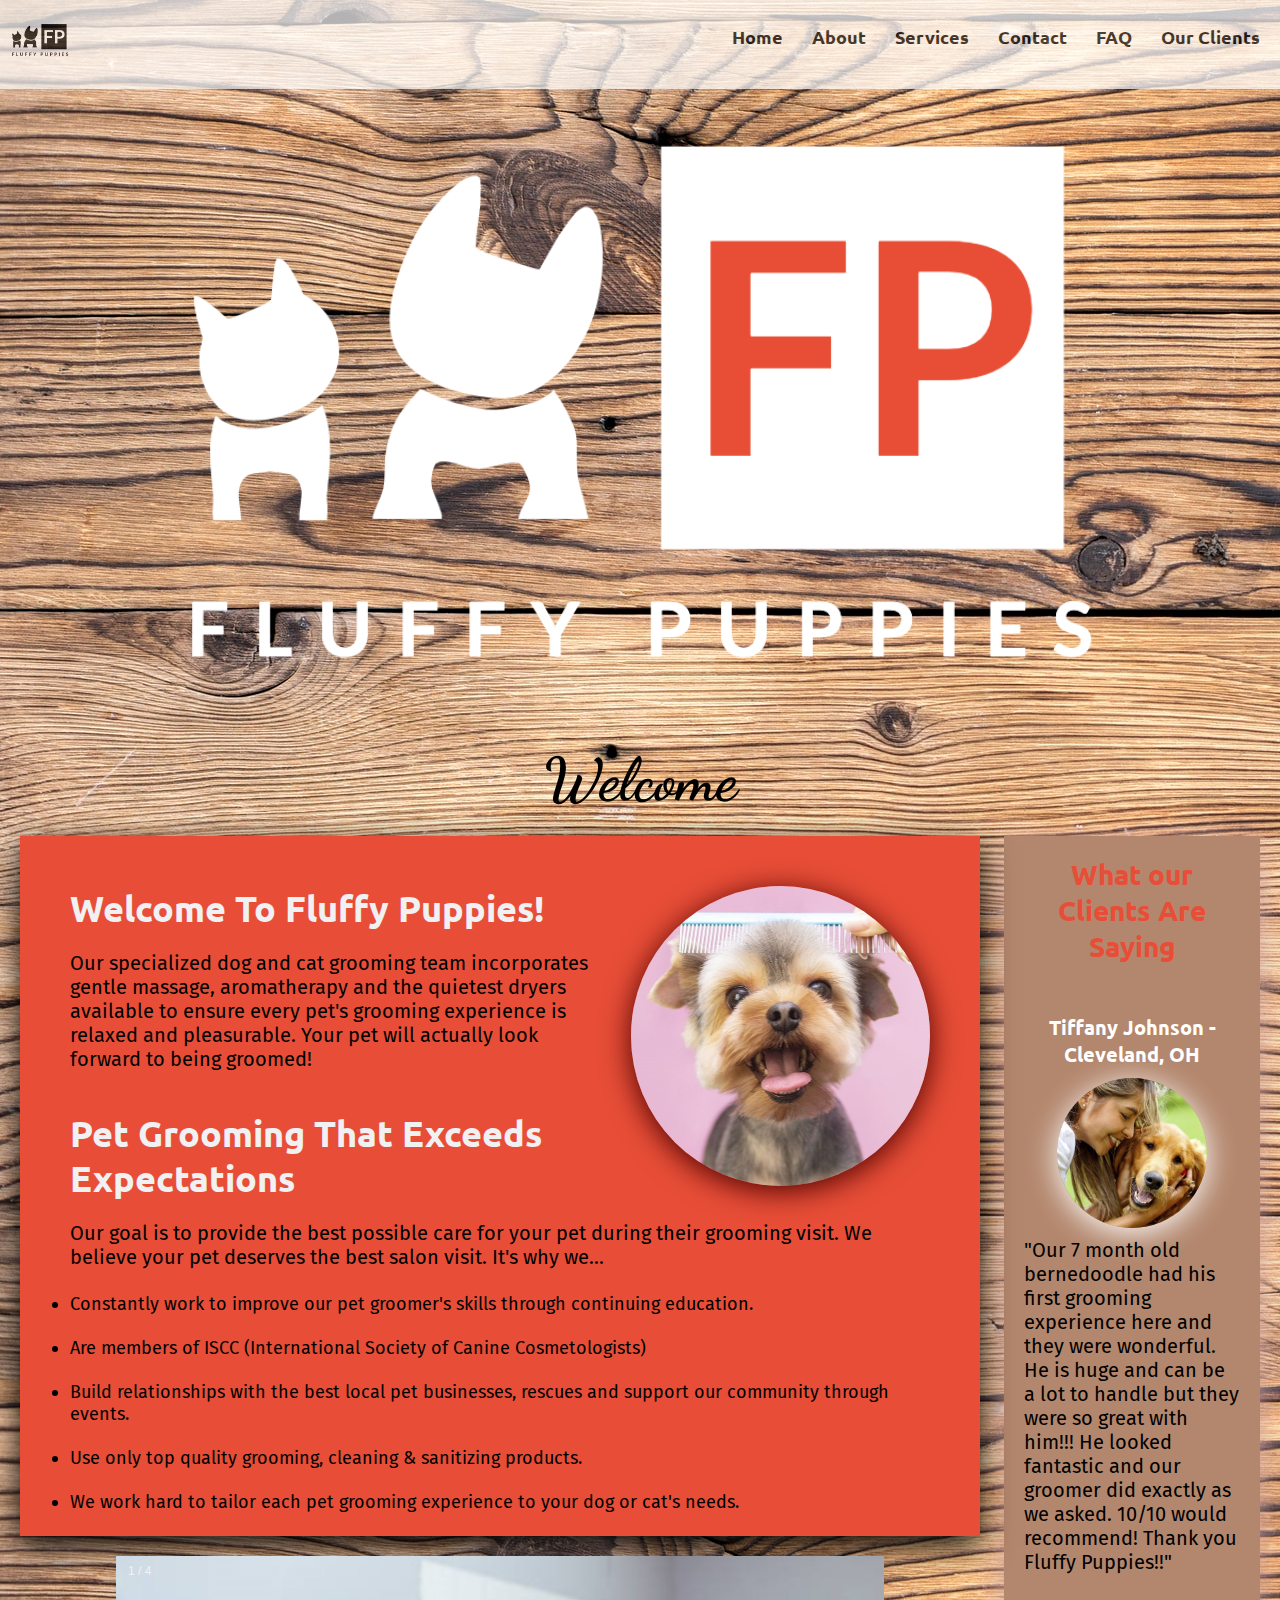
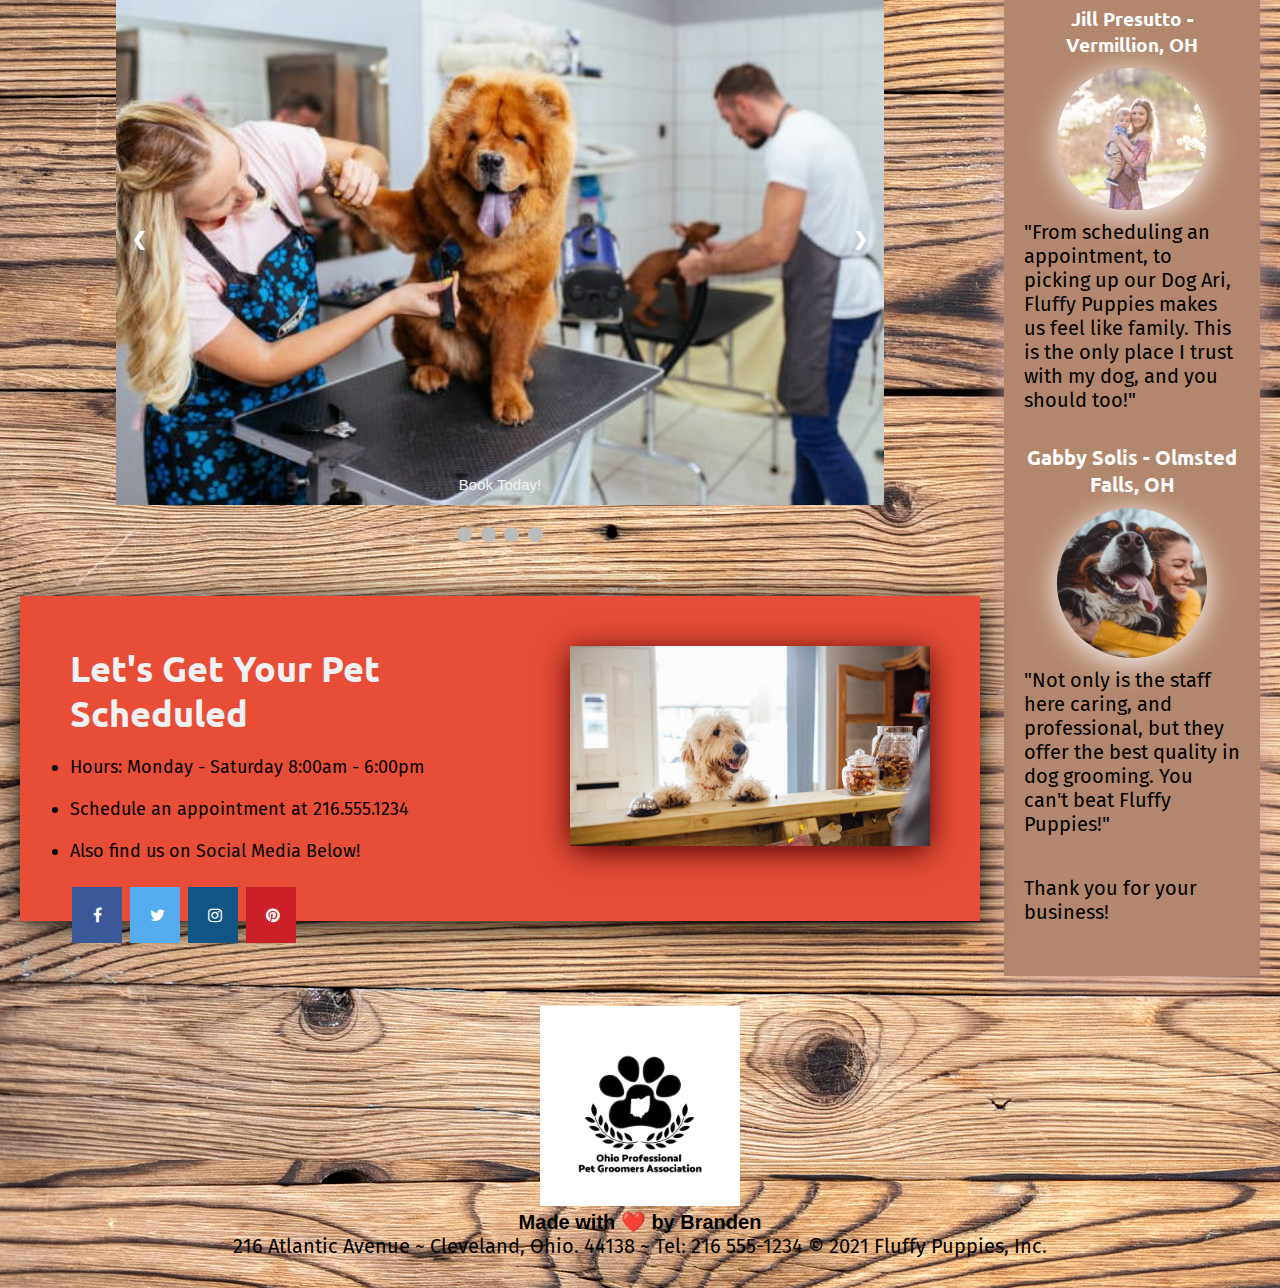
==== index.html @ c4e4ff5a "added alt tags for images" ====
<!DOCTYPE html>
<html lang="en-us">

<head>
    <meta charset="UTF-8" />
    <meta name="viewport" content="width=device-width, initial-scale=1.0">
    <meta name="HandheldFriendly" content="true">
    <link rel="stylesheet" href="style.css">
    <!-- Google Fonts Library -->
    <link rel="preconnect" href="https://fonts.googleapis.com">
    <link rel="preconnect" href="https://fonts.gstatic.com" crossorigin>
    <link href="https://fonts.googleapis.com/css2?family=Fira+Sans&family=Ubuntu&display=swap" rel="stylesheet">
    <link href="https://fonts.googleapis.com/css2?family=Dancing+Script:wght@700&display=swap" rel="stylesheet">
    <!-- Social Icons -->
    <link rel="stylesheet" href="https://cdnjs.cloudflare.com/ajax/libs/font-awesome/4.7.0/css/font-awesome.min.css">
    <title>Fluffy Puppies</title>
</head>

<body>
    <div class="header">
        <h1 href="/index.html"><img src="images/Fluffy-Puppies-logos-black.jpg" alt="logo" id="navbarLogo" ></h1>
        <div>
            <ul>
                <li>
                    <a href="index.html">Home</a>
                </li>
                <li>
                    <a href="about.html">About</a>
                </li>
                <li>
                    <a href="services.html">Services</a>
                </li>
                <li>
                    <a href="contact.html">Contact</a>
                </li>
                <li>
                    <a href="faq.html">FAQ</a>
                </li>
                <li>
                    <a href="clients.html">Our Clients</a>
                </li>
            </ul>
        </div>
    </div>
    <!--This is where the three main bullet points are located -->
    <div class="hero"></div>
    <p id="abouthead">Welcome</p>
    <div class="content">
        <div class="about">
            <a href="about.html"><img src="images/Forever-Vets-Feb-2021-Vaccines-Needed-for-Dog-Grooming-min.jpeg" alt="aboutphoto"
                    class="float-right" /></a>
            <h2>Welcome To Fluffy Puppies!</h2>
            <p>Our specialized dog and cat grooming team incorporates gentle massage, aromatherapy and the quietest
                dryers available to ensure every pet's
                grooming experience is relaxed and pleasurable. Your pet will actually look forward to being groomed!
            </p>
            <br>
            <br>
            <h2>Pet Grooming That Exceeds Expectations</h2>
            <p>
                Our goal is to provide the best possible care for your pet during their grooming visit.
                We believe your pet deserves the best salon visit.
                It's why we...
                <br>
                <br>
            <ul>
                <li>Constantly work to improve our pet groomer's skills through continuing education.</li>
                <br>
                <li>Are members of ISCC (International Society of Canine Cosmetologists)</li>
                <br>
                <li>Build relationships with the best local pet businesses, rescues and support our community through
                    events.</li>
                <br>
                <li>Use only top quality grooming, cleaning & sanitizing products.</li>
                <br>
                <li>We work hard to tailor each pet grooming experience to your dog or cat's needs.</li>
            </ul>
            </p>
        </div>
        <!-- Slideshow container -->
<div class="slideshow-container">

    <!-- Full-width images with number and caption text -->
    <div class="mySlides fade">
      <div class="numbertext">1 / 4</div>
      <img src="images/img5.jpg" alt="dog" style="width:100%">
      <div class="text">Book Today!</div>
    </div>
  
    <div class="mySlides fade">
      <div class="numbertext">2 / 4</div>
      <img src="images/img4.jpg" alt="dog1" style="width:100%">
      <div class="text">Fluffy Puppies</div>
    </div>
  
    <div class="mySlides fade">
      <div class="numbertext">3 / 4</div>
      <img src="images/img6.jpeg" alt="dog2" style="width:100%">
      <div class="text">Book Today!</div>
    </div>

    <div class="mySlides fade">
        <div class="numbertext">4 / 4</div>
        <img src="images/img9.jpg" alt="dog3"  style="width:100%">
        <div class="text">Fluffy Puppies</div>
      </div>
  
    <!-- Next and previous buttons -->
    <a class="prev" onclick="plusSlides(-1)">&#10094;</a>
    <a class="next" onclick="plusSlides(1)">&#10095;</a>
  </div>
  <br>
  
  <!-- The dots/circles -->
  <div style="text-align:center">
    <span class="dot" onclick="currentSlide(1)"></span>
    <span class="dot" onclick="currentSlide(2)"></span>
    <span class="dot" onclick="currentSlide(3)"></span>
    <span class="dot" onclick="currentSlide(4)"></span>
  </div>

  <!-- contact card -->
        <div id="contact" class="contact">
            <a href="services.html"><img src="images/reception.jpeg" class="float-right" /></a>
            <h2>Let's Get Your Pet Scheduled</h2>
            <p>

                <li>Hours: Monday - Saturday 8:00am - 6:00pm</li>
                <br>
                <li>Schedule an appointment at 216.555.1234</li>
                <br>
                <li>Also find us on Social Media Below!</li>
                <br>
                <a href="http://www.facebook.com" class="fa fa-facebook"></a>
                <a href="http://www.twitter.com" class="fa fa-twitter"></a>
                <a href="http://www.instagram.com" class="fa fa-instagram"></a>
                <a href="http://www.pinterest.com" class="fa fa-pinterest"></a>

            </p>
        </div>
    </div>

    <!-- reviews -->
    <div class="reviews">
        <div class="review-lead">
            <h2>What our Clients Are Saying</h2>
            <br>
            <br>
            <h3>Tiffany Johnson - Cleveland, OH</h3>
            <a><img src="images/new-review1.jpg" alt="review1img" /></a>
            <p>
                "Our 7 month old bernedoodle had his first grooming experience here and they were wonderful. He is huge
                and can be a lot to handle but they were so great with him!!! He looked fantastic and our groomer did
                exactly as we asked. 10/10 would recommend! Thank you Fluffy Puppies!!"
            </p>
        </div>
        <div class="review2">
            <h3>Jill Presutto - Vermillion, OH</h3>
            <a><img src="images/reviewer3.png" alt="revewimage" /></a>
            <p>
                "From scheduling an appointment, to picking up our Dog Ari, Fluffy Puppies makes us feel like family.
                This is the only place I trust with my dog, and you should too!"
            </p>
        </div>
        <div class="review3">
            <h3>Gabby Solis - Olmsted Falls, OH</h3>
            <a><img src="images/new-review2.jpg" alt="review2img"></img></a>
            <p>
                "Not only is the staff here caring, and professional, but they offer the best quality in dog grooming.
                You can't beat Fluffy Puppies!"
            </p>
            <br>
            <br>
            <p>Thank you for your business!</p>
        </div>
    </div>
    <div class="footer">
        <!-- script tag -->
        <script src="script.js"></script>
        <a><img src="images/OPPGA+Logo.png" id="ohio"></a>
        <h2>Made with ❤️️ by Branden</h2>
        <p>
            216 Atlantic Avenue ~ Cleveland, Ohio. 44138 ~ Tel: 216 555-1234
            &copy; 2021 Fluffy Puppies, Inc.
        </p>
    </div>
</body>

</html>
---- style.css ----
* {
    box-sizing: border-box;
    padding: 0;
    margin: 0;
}

body {
    background-color: #d6d6d6;
    background-image: url("images/woodbr.jpeg");
}

.header {
    padding: 0px;
    font-family: 'Ubuntu', sans-serif;
    background-color: #ffffff;
    color:rgb(0, 0, 0);
    opacity: 0.7;
}

.header h1 {
    display: inline-block;
    font-size: 32px;
    color:black;
    font-family: 'Ubuntu', sans-serif;
}

#navbarLogo {
  width: 80px;
}

.header h1 .and {
    color:rgb(0, 0, 0);
    width: auto;
    font-family: 'Ubuntu', sans-serif;
    }


.header div {
    padding-top: 25px;
    margin-right: 20px;
    float: right;
    font-family: 'Ubuntu', sans-serif;
    font-size: 20px;
}

.header div ul {
    list-style-type: none;
    font-family: 'Ubuntu', sans-serif;
}

.header div ul li {
    display: inline-block;
    margin-left: 25px;
    font-family: 'Ubuntu', sans-serif;
}

a {
    color: #000000;
    text-decoration: none;
    font-weight: bold;
    font-family: 'Ubuntu', sans-serif;
}

p {
    font-size: 20px;
    color:#000000;
    font-family: 'Fira Sans', sans-serif;
    
}

ul {
    font-size: 18px;
    color:#000000;
    font-family: 'Fira Sans', sans-serif;
}

li {
    font-size: 18px;
    color:#000000;
    font-family: 'Fira Sans', sans-serif;
}

/* h3 {
    font-size: 28px;
} */

.hero {
    height: 625px;
    width: 100%;
    margin-bottom: 10px;
    background-image: url("images/Fluffy-Puppies-logos-transparent.jpg");
    background-size: cover;
    background-position: center;
}

.float-left {
    float: left;
    margin-right: 25px;
}

.float-right {
    float: right;
    margin-left: 25px;
}

.content {
    width: 75%;
    display: inline-block;
    margin-left: 20px;
}
/* review sidebar */
.reviews {
    margin-right: 20px;
    padding: 20px;
    clear: both;
    float: right;
    width: 20%;
    height: 100%;
    font-family: 'Ubuntu', sans-serif;
    background-color: #b3876d;
    box-shadow: 0px 5px 30px rgb(205, 161, 161);
}

.review-lead {
    margin-bottom: 32px;
    color: #ffffff;
    font-family: 'Ubuntu', sans-serif;
}

.review2 {
    margin-bottom: 32px;
    color: #ffffff;
    font-family: 'Ubuntu', sans-serif;
}

.review3 {
    margin-bottom: 32px;
    color: #ffffff;
    font-family: 'Ubuntu', sans-serif;
}

.review-lead h2 {
    font-size: 28px;
    font-weight: bolder;
    color: rgb(232,78,55);
    margin-bottom: 10px;
    text-align: center;
    font-family: 'Ubuntu', sans-serif;
}

.review-lead h3 {
    font-size: 20px;
    margin-bottom: 10px;
    text-align: center;
    font-family: 'Ubuntu', sans-serif;
}

.review2 h3 {
    margin-bottom: 10px;
    text-align: center;
    font-family: 'Ubuntu', sans-serif;
}

.review3 h3 {
    font-size: 20px;
    margin-bottom: 10px;
    text-align: center;
    font-family: 'Ubuntu', sans-serif;
}

.review-lead img {
    display: block;
    margin: 10px auto;
    max-width: 150px;
    border-radius: 75px;
    box-shadow: 0px 5px 30px rgb(255, 255, 255);
}

.review2 img {
    display: block;
    margin: 10px auto;
    max-width: 150px;
    border-radius: 75px;
    box-shadow: 0px 5px 30px rgb(255, 255, 255);
}

.review3 img {
    display: block;
    margin: 10px auto;
    max-width: 150px;
    border-radius: 75px / 75px;
    box-shadow: 0px 5px 30px rgb(255, 255, 255);
}

.about {
    margin-bottom: 20px;
    padding: 50px;
    height: 700px;
    font-family: 'Ubuntu', sans-serif;
    background-color: rgb(232,78,55);
    color:rgb(241, 240, 243);
    box-shadow: 0px 10px 30px rgb(0, 0, 0);
}

.services {
    margin-bottom: 20px;
    padding: 50px;
    height: 700px;
    font-family: 'Ubuntu', sans-serif;
    background-color: rgb(232,78,55);
    color:rgb(241, 240, 243);
    box-shadow: 0px 10px 30px rgb(0, 0, 0);
}

.contact {
    margin-bottom: 20px;
    padding: 50px;
    margin-top: 50px;
    height: 325px;
    font-family: 'Ubuntu', sans-serif;
    background-color: rgb(232,78,55);
    color:rgb(241, 240, 243);
    box-shadow: 0px 5px 30px rgb(0, 0, 0);
}

.slideshow {
    margin-bottom: 20px;
    padding: 50px;
    height: 325px;
    font-family: 'Ubuntu', sans-serif;
    font-size: larger;
    background-color: rgb(232,78,55);
    color:rgb(241, 240, 243);
    box-shadow: 0px 5px 30px rgb(0, 0, 0);
}

#card-logo {
    float: left;
    max-height: 100px;
}

#bubbleDog {
    max-height: 200px;
    float: left;
}

#about1 {
    display: block;
    margin: 10px auto;
    max-width: 150px;
    border-radius: 75px;
    box-shadow: 0px 5px 30px rgb(255, 255, 255);
}

#abouthead {
    font-size: 60px;
    font-family: 'Ubuntu', sans-serif;
    text-align: center;
    font-family: 'Dancing Script', cursive;
    font-weight: bolder;
    padding-bottom: 20px;
    padding-top: 20px;
}

#abouth3 {
    font-size: 32px;
    font-family: 'Ubuntu', sans-serif;
    text-align: center;
    font-family: 'Dancing Script', cursive;
    font-weight: bolder;
}

.about img {
    max-height: 300px;
    border-radius: 50%;
    box-shadow: 0px 5px 30px rgb(75, 0, 0);
}

.services img {
    max-height: 200px;
    box-shadow: 0px 5px 30px rgb(75, 0, 0);
}

.contact img {
    max-height: 200px;
    box-shadow: 0px 5px 30px rgb(75, 0, 0);
}

#contactdog {
    border-radius: 75%;
}

.container {
    max-width: 80%;
    position: relative;
    margin: auto;
  }

.about h2 {
    margin-bottom: 20px;
    font-size: 36px;
    font-family: 'Ubuntu', sans-serif;
}

.services h2 {
    margin-bottom: 30px;
    font-size: 42px;
    font-family: 'Ubuntu', sans-serif;
    text-align: center;
}

.full-service h3 {
    margin-bottom: 30px;
    font-size: 42px;
    font-family: 'Ubuntu', sans-serif;
    text-align: right;
}

.contact h2 {
    margin-bottom: 20px;
    font-size: 36px;
    font-family: 'Ubuntu', sans-serif;
}

.footer {
    padding: 30px;
    clear: both;
    font-family:Verdana, Geneva, sans-serif ;
    text-align: center;
}

.footer h2 {
    font-size: 20px;
}

#ohio {
    max-height: 200px;
    box-shadow: inset;
}

/* social icon css*/
.fa {
    padding: 20px;
    font-size: 30px;
    width: 50px;
    text-align: center;
    text-decoration: none;
    margin: 5px 2px;
  }
  
  .fa:hover {
      opacity: 0.7;
  }

  .fa-facebook {
    background: #3B5998;
    color: white;
  }
  
  .fa-twitter {
    background: #55ACEE;
    color: white;
  }

  .fa-instagram {
    background: #125688;
    color: white;
  }
  
  .fa-pinterest {
    background: #cb2027;
    color: white;
  }

/* #social {
    max-height: 50px;
} */

/* slideshow CSS */

* {box-sizing:border-box}

/* Slideshow container */
.slideshow-container {
  max-width: 80%;
  position: relative;
  margin: auto;
}

/* Hide the images by default */
.mySlides {
  display: none;
}

/* Next & previous buttons */
.prev, .next {
  cursor: pointer;
  position: absolute;
  top: 50%;
  width: auto;
  margin-top: -22px;
  padding: 16px;
  color: white;
  font-weight: bold;
  font-size: 18px;
  transition: 0.6s ease;
  border-radius: 0 3px 3px 0;
  user-select: none;
}

/* Position the "next button" to the right */
.next {
  right: 0;
  border-radius: 3px 0 0 3px;
}

/* On hover, add a black background color with a little bit see-through */
.prev:hover, .next:hover {
  background-color: rgba(0,0,0,0.8);
}

/* Caption text */
.text {
  color: #f2f2f2;
  font-size: 15px;
  padding: 8px 12px;
  position: absolute;
  bottom: 8px;
  width: 100%;
  text-align: center;
}

/* Number text (1/3 etc) */
.numbertext {
  color: #f2f2f2;
  font-size: 12px;
  padding: 8px 12px;
  position: absolute;
  top: 0;
}

/* The dots/bullets/indicators */
.dot {
  cursor: pointer;
  height: 15px;
  width: 15px;
  margin: 0 2px;
  background-color: #bbb;
  border-radius: 50%;
  display: inline-block;
  transition: background-color 0.6s ease;
}

.active, .dot:hover {
  background-color: #717171;
}

/* Fading animation */
.fade {
  -webkit-animation-name: fade;
  -webkit-animation-duration: 1.5s;
  animation-name: fade;
  animation-duration: 1.5s;
}

@-webkit-keyframes fade {
  from {opacity: .4}
  to {opacity: 1}
}

@keyframes fade {
  from {opacity: .4}
  to {opacity: 1}
}

/* about us cards */
* {
    box-sizing: border-box;
  }
  
  body {
    font-family: Arial, Helvetica, sans-serif;
  }
  
  /* Float four columns side by side */
  .column {
    float: left;
    width: 25%;
    padding: 0 10px;
  }
  
  /* Remove extra left and right margins, due to padding */
  .row {margin: 0 -5px;}
  
  /* Clear floats after the columns */
  .row:after {
    content: "";
    display: table;
    clear: both;
  }
  
  /* Responsive columns */
  @media screen and (max-width: 600px) {
    .column {
      width: 100%;
      display: block;
      margin-bottom: 20px;
    }
  }
  
  /* Style the counter cards */
  .card {
    box-shadow: 0 4px 8px 0 rgba(0, 0, 0, 0.2);
    padding: 16px;
    text-align: center;
    background-color: rgb(255, 255, 255);
  }
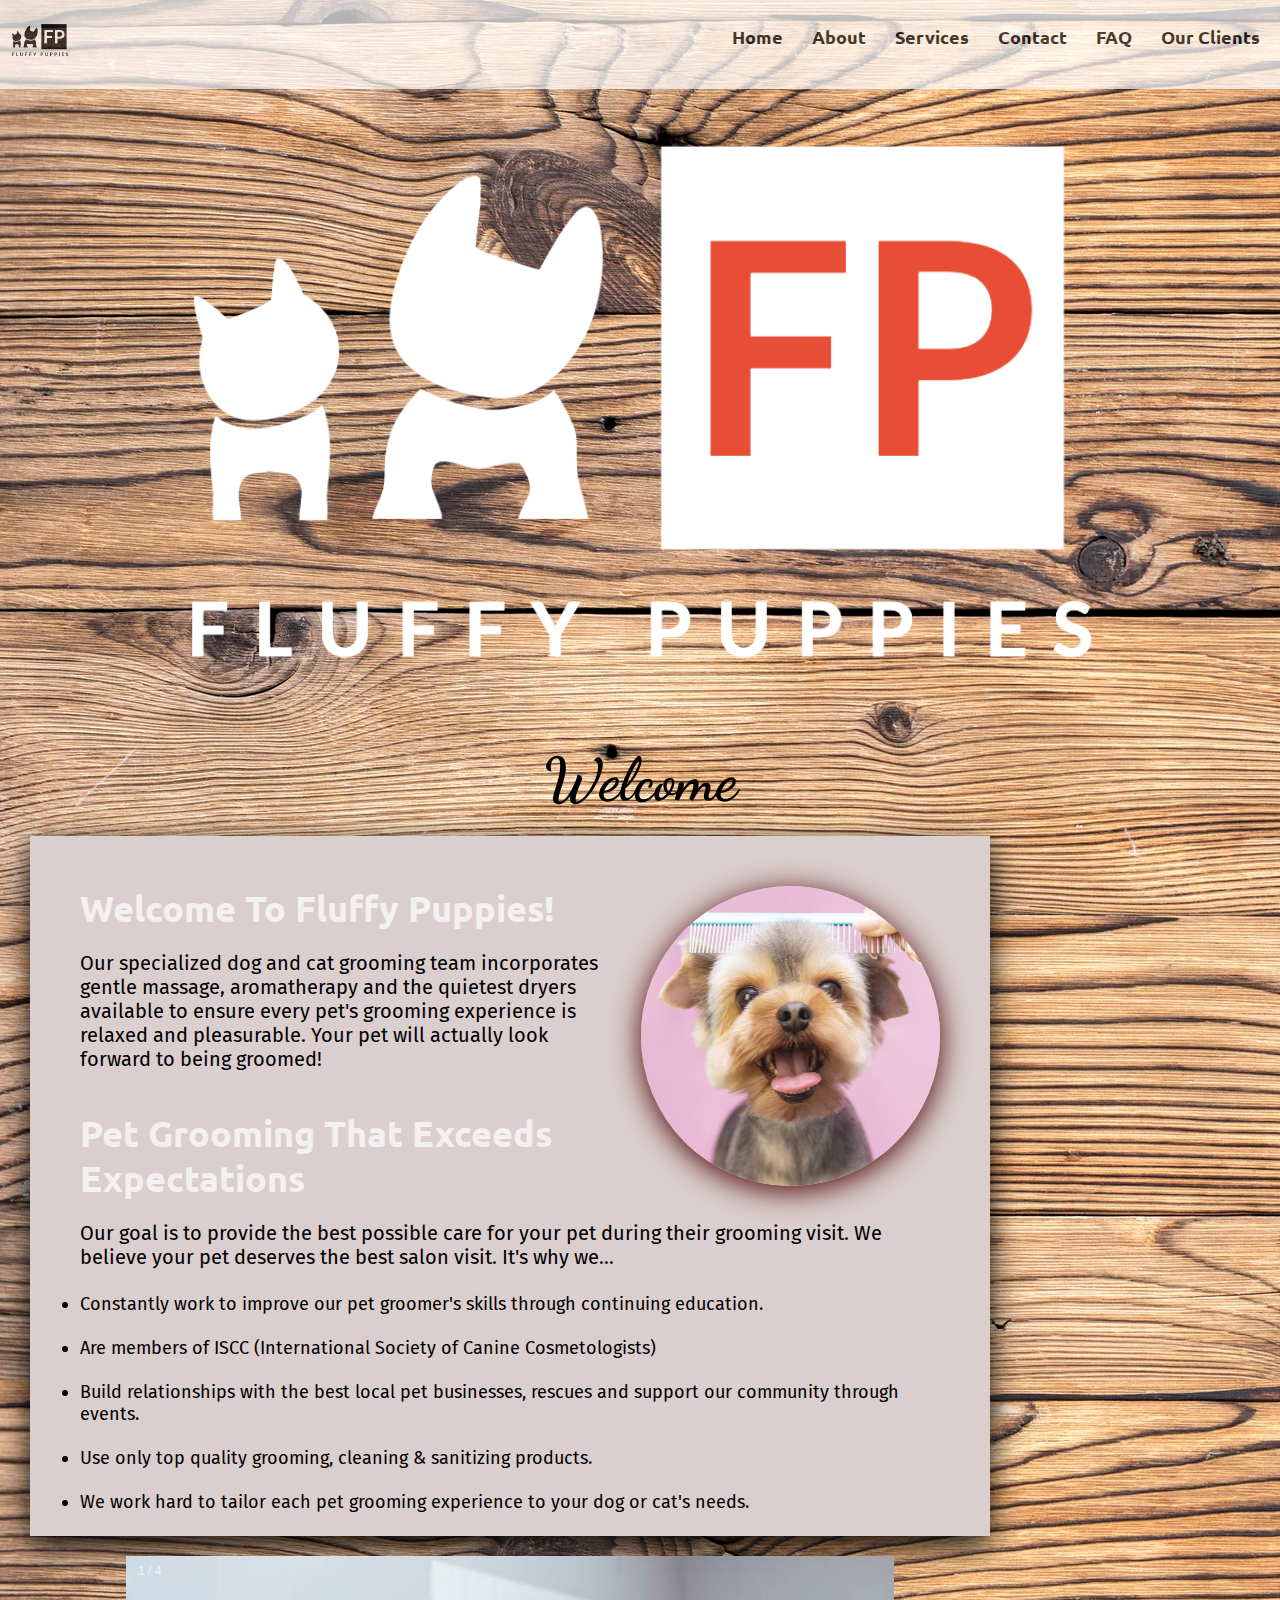
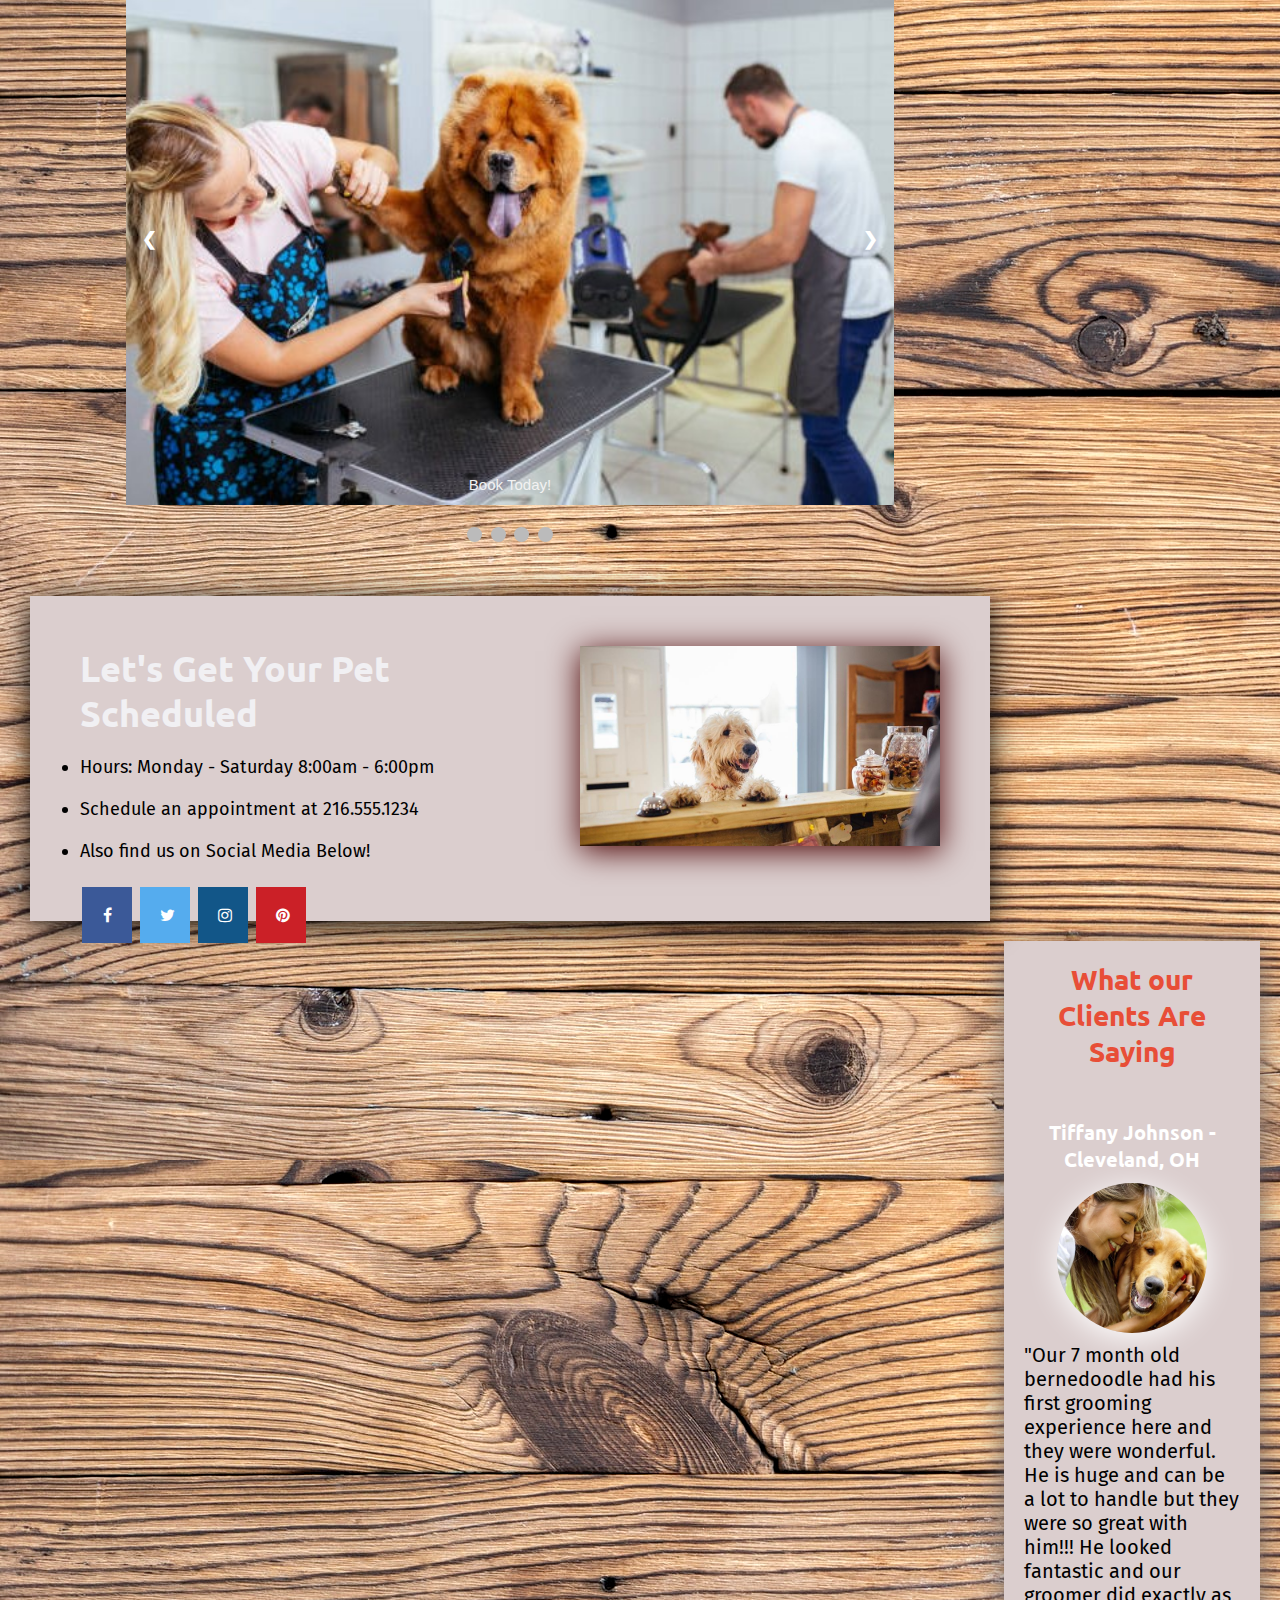
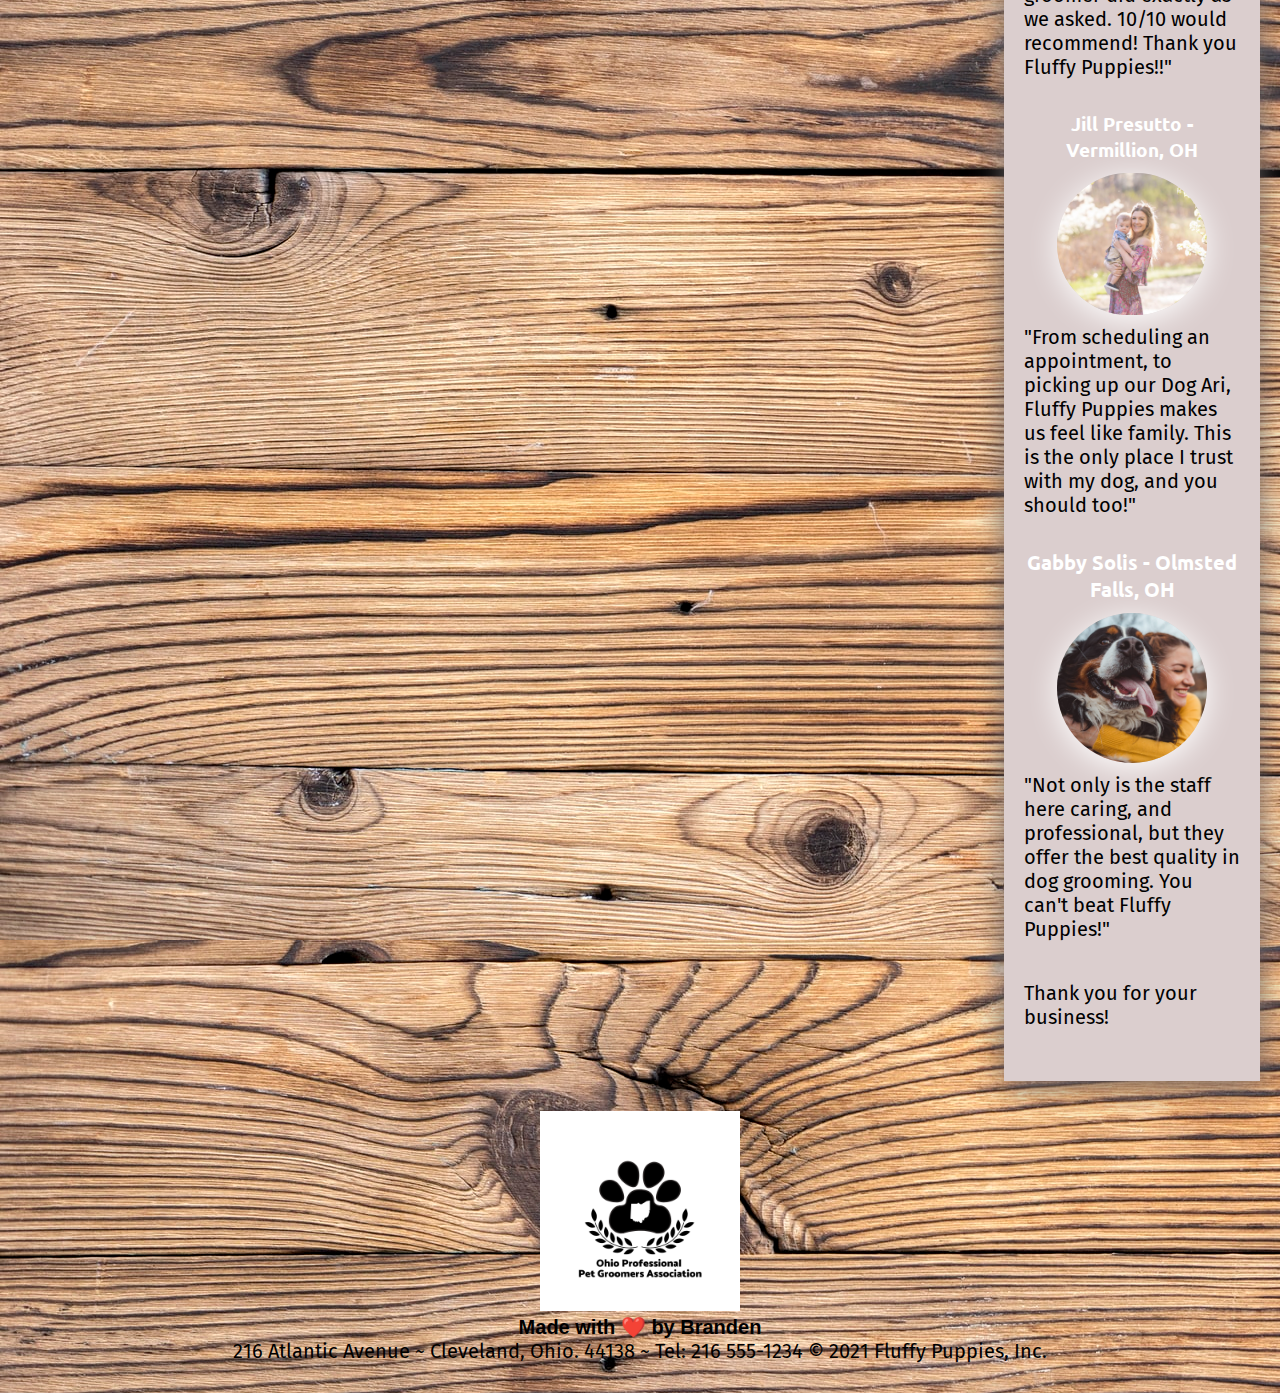
==== commit e9bfb242: "configured css for page formatting" ====
--- a/index.html
+++ b/index.html
@@ -18,7 +18,7 @@
 
 <body>
     <div class="header">
-        <h1 href="/index.html"><img src="images/Fluffy-Puppies-logos-black.jpg" alt="logo" id="navbarLogo" ></h1>
+        <h1><img src="images/Fluffy-Puppies-logos-black.jpg" alt="logo" id="navbarLogo" ></h1>
         <div>
             <ul>
                 <li>
@@ -42,10 +42,10 @@
             </ul>
         </div>
     </div>
-    <!--This is where the three main bullet points are located -->
+    <!--This is where the main bullet points are located -->
     <div class="hero"></div>
     <p id="abouthead">Welcome</p>
-    <div class="content">
+    <div class="indexContent">
         <div class="about">
             <a href="about.html"><img src="images/Forever-Vets-Feb-2021-Vaccines-Needed-for-Dog-Grooming-min.jpeg" alt="aboutphoto"
                     class="float-right" /></a>
@@ -75,7 +75,6 @@
                 <br>
                 <li>We work hard to tailor each pet grooming experience to your dog or cat's needs.</li>
             </ul>
-            </p>
         </div>
         <!-- Slideshow container -->
 <div class="slideshow-container">
@@ -164,7 +163,7 @@
         </div>
         <div class="review3">
             <h3>Gabby Solis - Olmsted Falls, OH</h3>
-            <a><img src="images/new-review2.jpg" alt="review2img"></img></a>
+            <a><img src="images/new-review2.jpg" alt="review2img"></a>
             <p>
                 "Not only is the staff here caring, and professional, but they offer the best quality in dog grooming.
                 You can't beat Fluffy Puppies!"
@@ -177,7 +176,7 @@
     <div class="footer">
         <!-- script tag -->
         <script src="script.js"></script>
-        <a><img src="images/OPPGA+Logo.png" id="ohio"></a>
+        <a><img src="images/OPPGA+Logo.png" alt="oppgaLogo" id="ohio"></a>
         <h2>Made with ❤️️ by Branden</h2>
         <p>
             216 Atlantic Avenue ~ Cleveland, Ohio. 44138 ~ Tel: 216 555-1234
--- a/style.css
+++ b/style.css
@@ -106,19 +106,28 @@
 .content {
     width: 75%;
     display: inline-block;
-    margin-left: 20px;
-}
+    margin-left: 30px;
+    margin-right: 30px;
+}
+
+.indexContent {
+    width: 75%;
+    display: inline-block;
+    margin-left: 30px;
+    margin-right: 30px;
+}
+
 /* review sidebar */
 .reviews {
     margin-right: 20px;
     padding: 20px;
+    float: right;
     clear: both;
-    float: right;
     width: 20%;
     height: 100%;
     font-family: 'Ubuntu', sans-serif;
-    background-color: #b3876d;
-    box-shadow: 0px 5px 30px rgb(205, 161, 161);
+    background-color: #dbcece;
+    box-shadow: 0px 5px 30px rgb(107, 99, 99);
 }
 
 .review-lead {
@@ -197,8 +206,8 @@
     padding: 50px;
     height: 700px;
     font-family: 'Ubuntu', sans-serif;
-    background-color: rgb(232,78,55);
-    color:rgb(241, 240, 243);
+    background-color: #dbcece;
+    color:rgb(243, 240, 240);
     box-shadow: 0px 10px 30px rgb(0, 0, 0);
 }
 
@@ -207,7 +216,7 @@
     padding: 50px;
     height: 700px;
     font-family: 'Ubuntu', sans-serif;
-    background-color: rgb(232,78,55);
+    background-color: #dbcece;
     color:rgb(241, 240, 243);
     box-shadow: 0px 10px 30px rgb(0, 0, 0);
 }
@@ -218,7 +227,7 @@
     margin-top: 50px;
     height: 325px;
     font-family: 'Ubuntu', sans-serif;
-    background-color: rgb(232,78,55);
+    background-color: #dbcece;
     color:rgb(241, 240, 243);
     box-shadow: 0px 5px 30px rgb(0, 0, 0);
 }
@@ -229,7 +238,7 @@
     height: 325px;
     font-family: 'Ubuntu', sans-serif;
     font-size: larger;
-    background-color: rgb(232,78,55);
+    background-color: #dbcece;
     color:rgb(241, 240, 243);
     box-shadow: 0px 5px 30px rgb(0, 0, 0);
 }
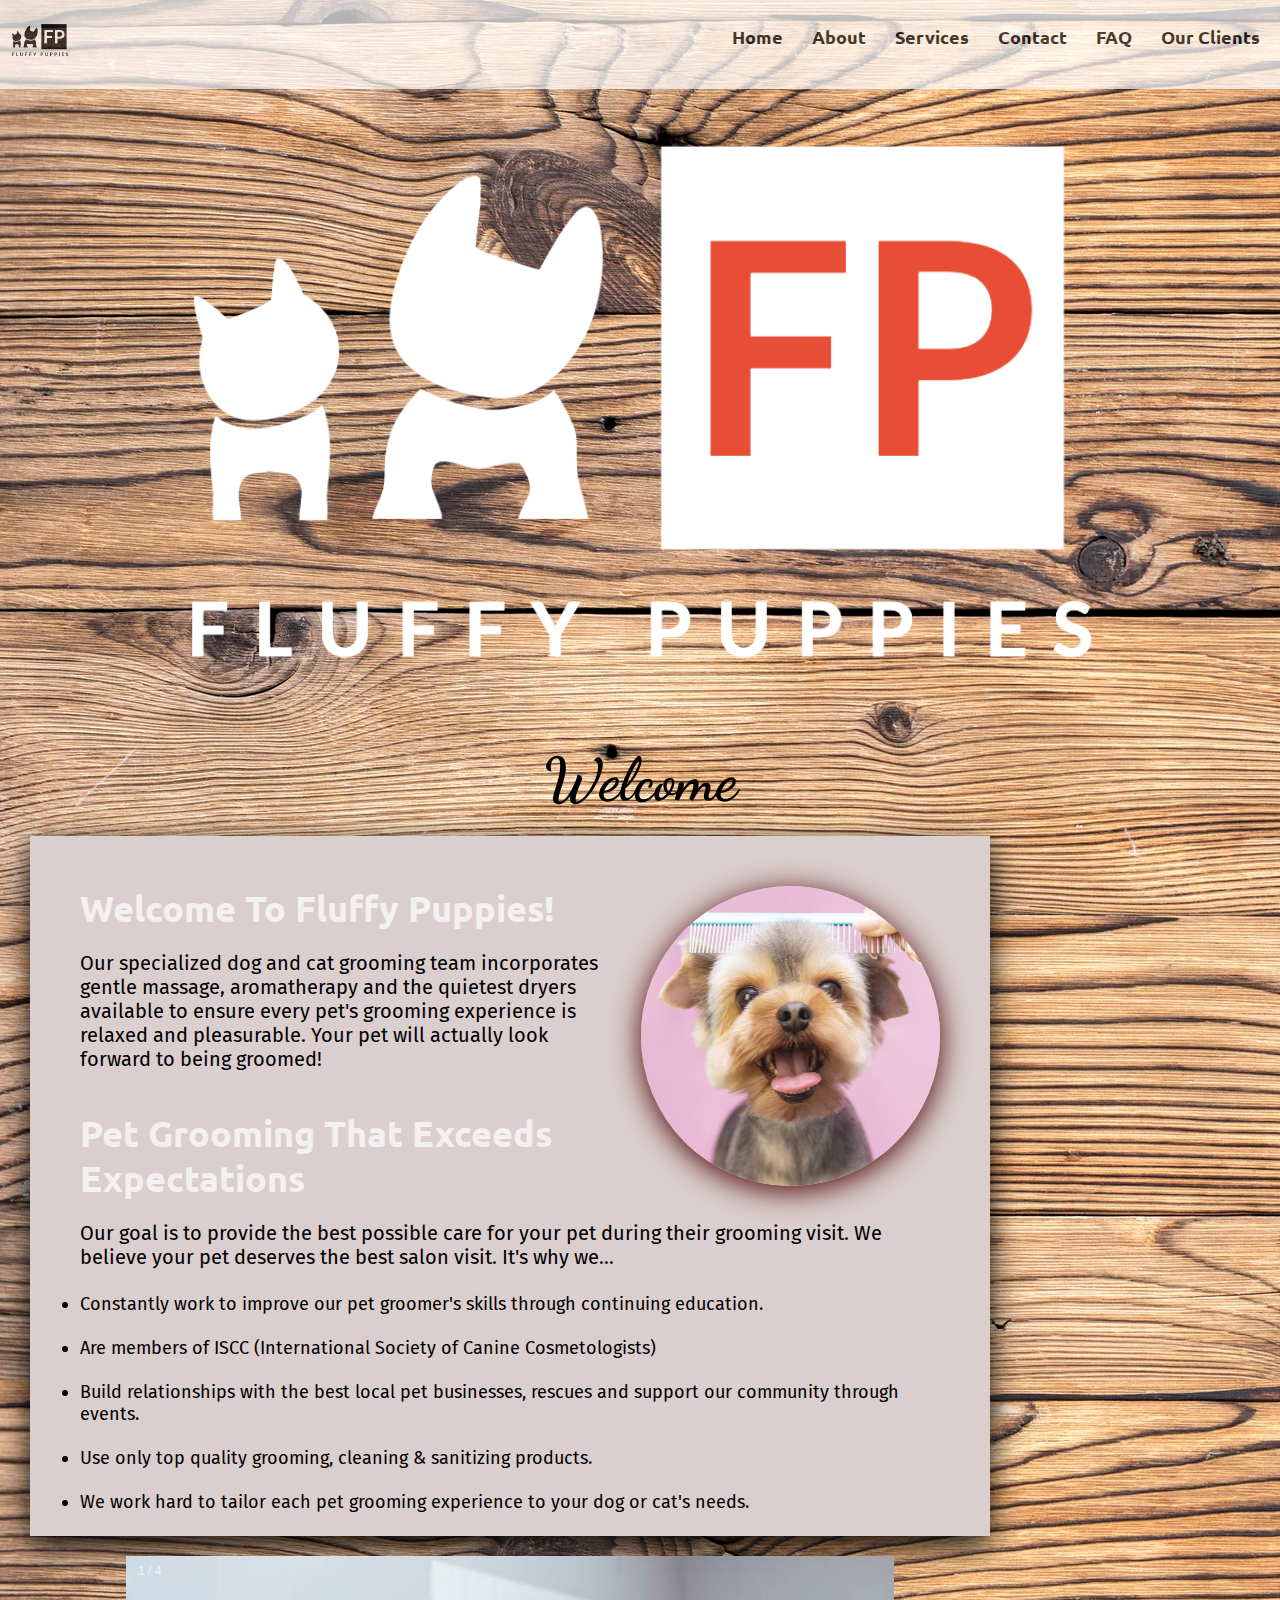
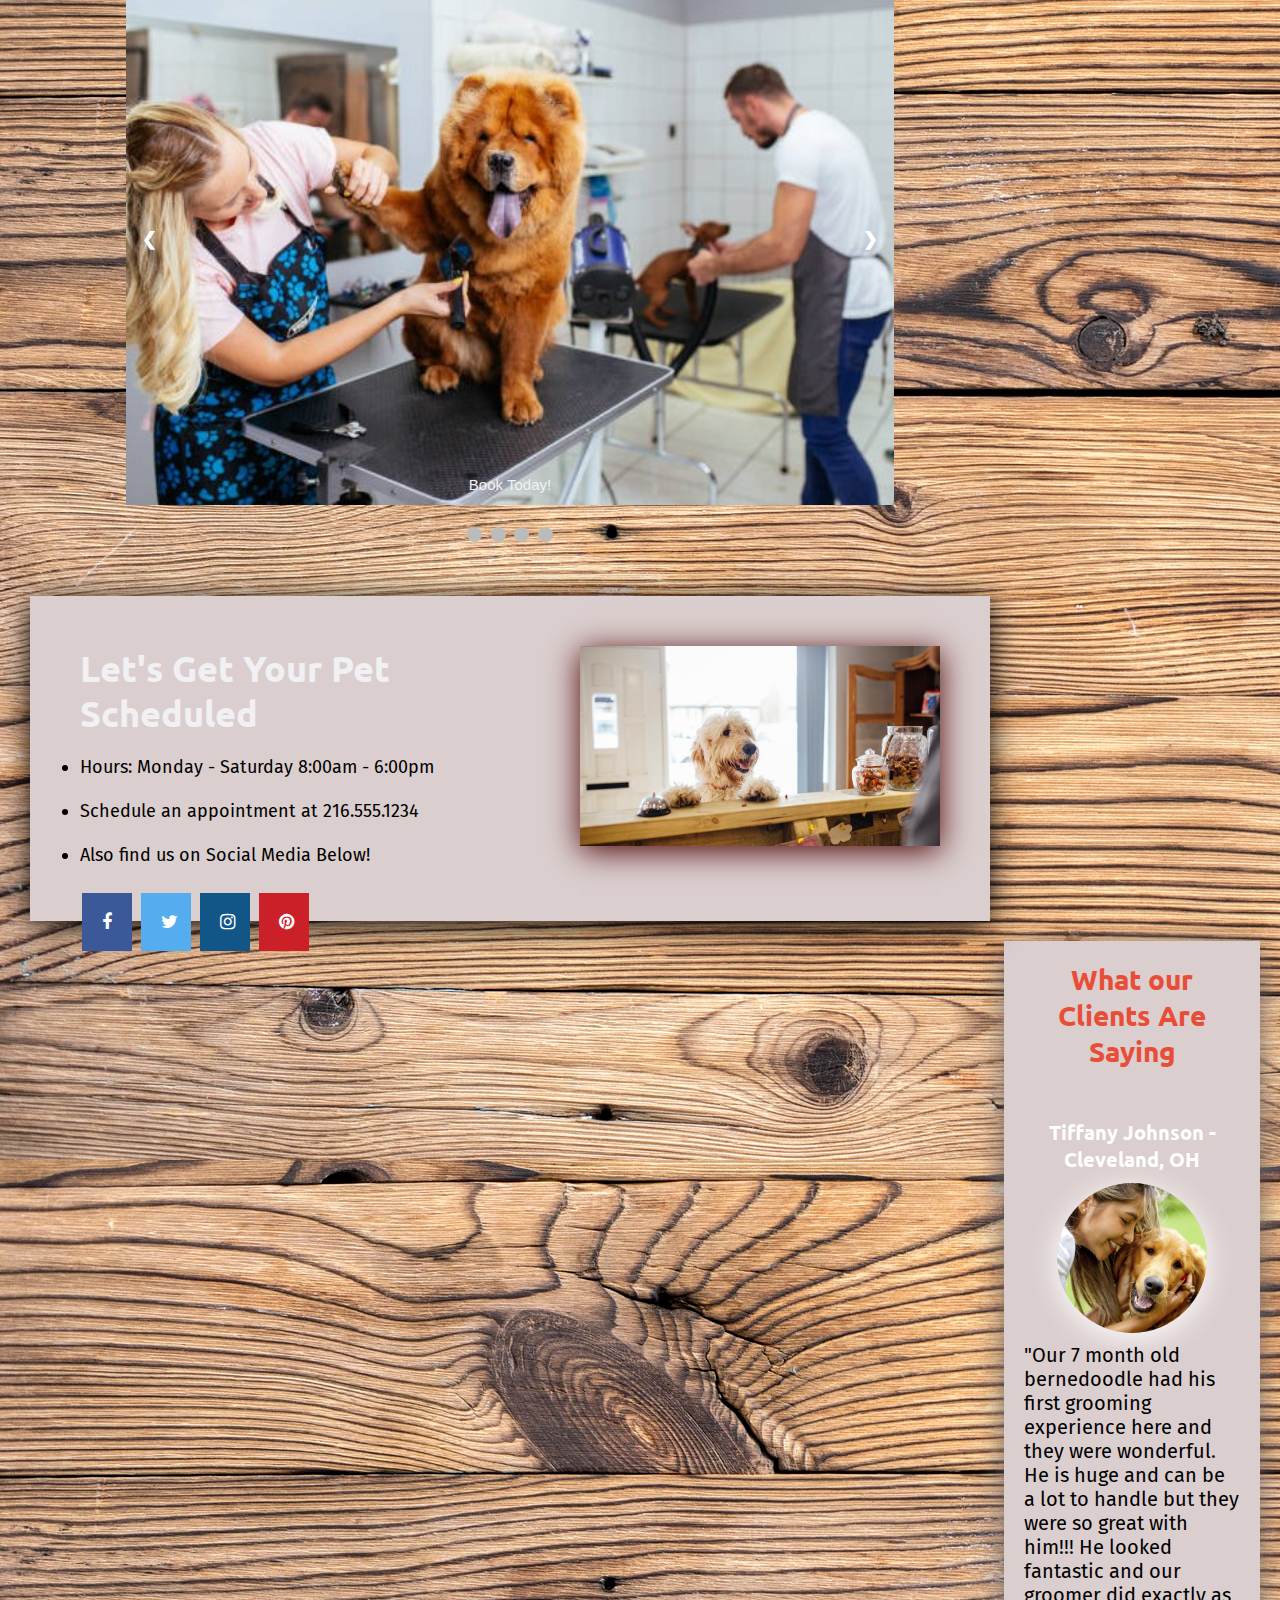
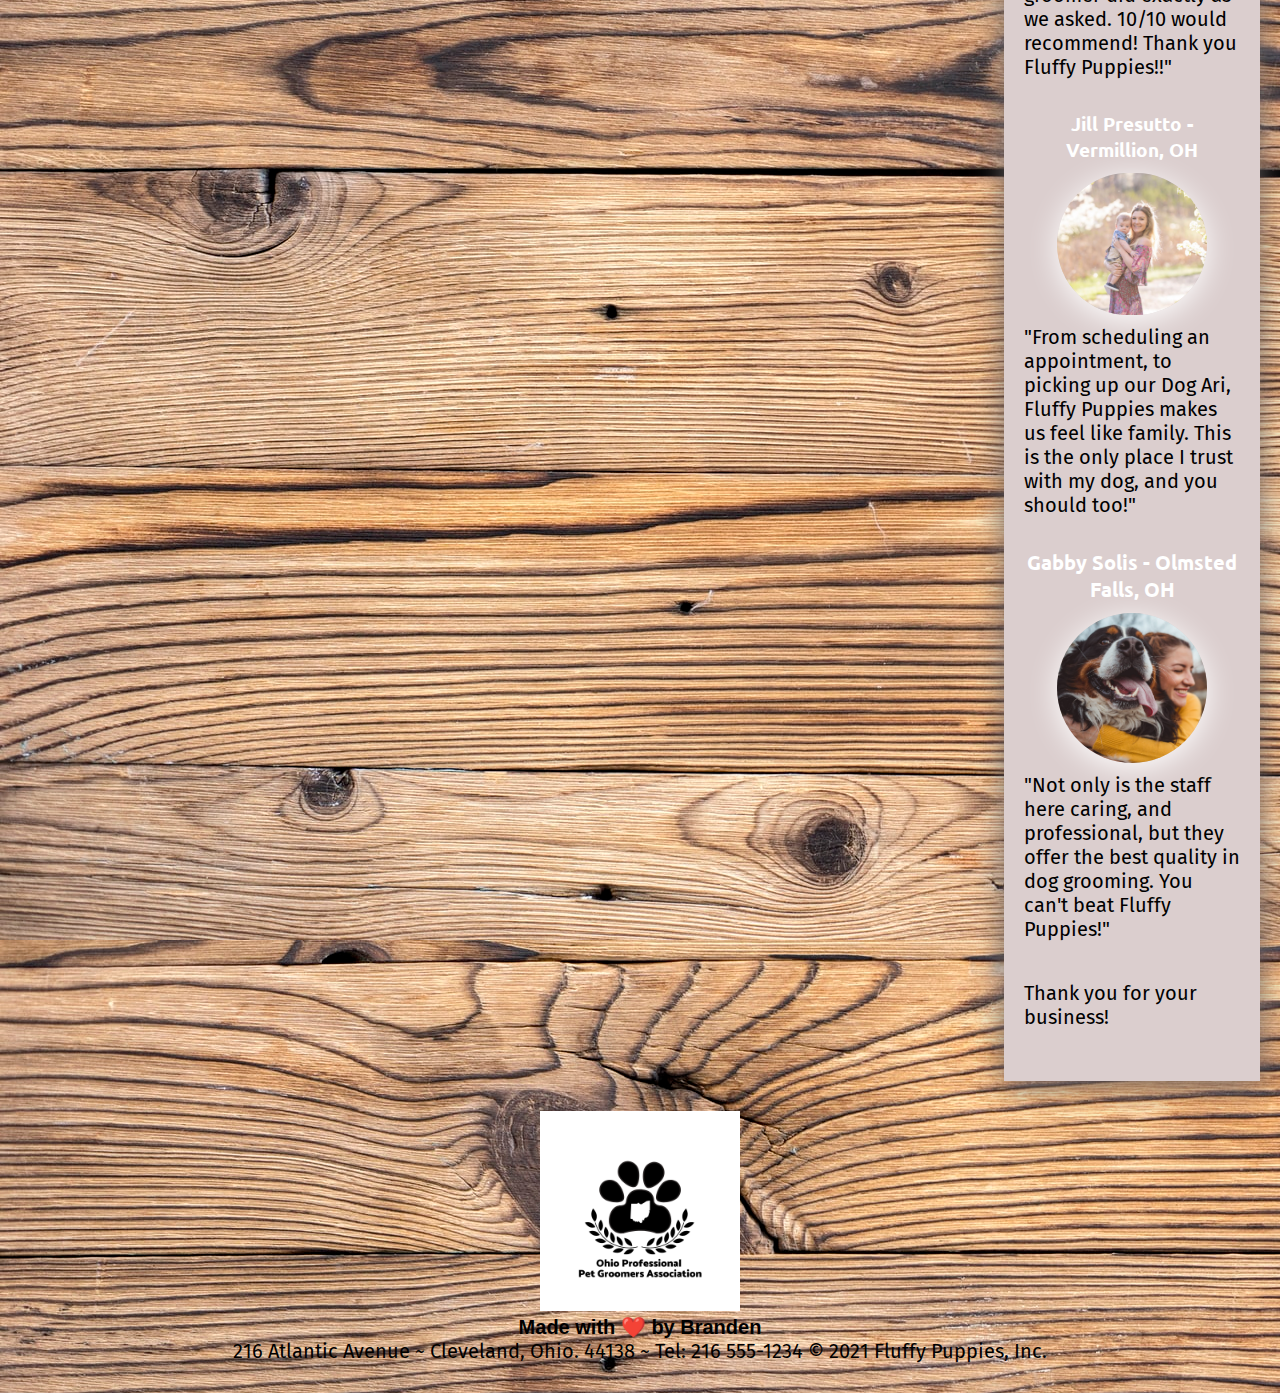
==== commit 2adba122: "added ul tag to list for html validation" ====
--- a/index.html
+++ b/index.html
@@ -122,8 +122,7 @@
         <div id="contact" class="contact">
             <a href="services.html"><img src="images/reception.jpeg" class="float-right" /></a>
             <h2>Let's Get Your Pet Scheduled</h2>
-            <p>
-
+            <ul>
                 <li>Hours: Monday - Saturday 8:00am - 6:00pm</li>
                 <br>
                 <li>Schedule an appointment at 216.555.1234</li>
@@ -134,8 +133,7 @@
                 <a href="http://www.twitter.com" class="fa fa-twitter"></a>
                 <a href="http://www.instagram.com" class="fa fa-instagram"></a>
                 <a href="http://www.pinterest.com" class="fa fa-pinterest"></a>
-
-            </p>
+            </ul>
         </div>
     </div>
 
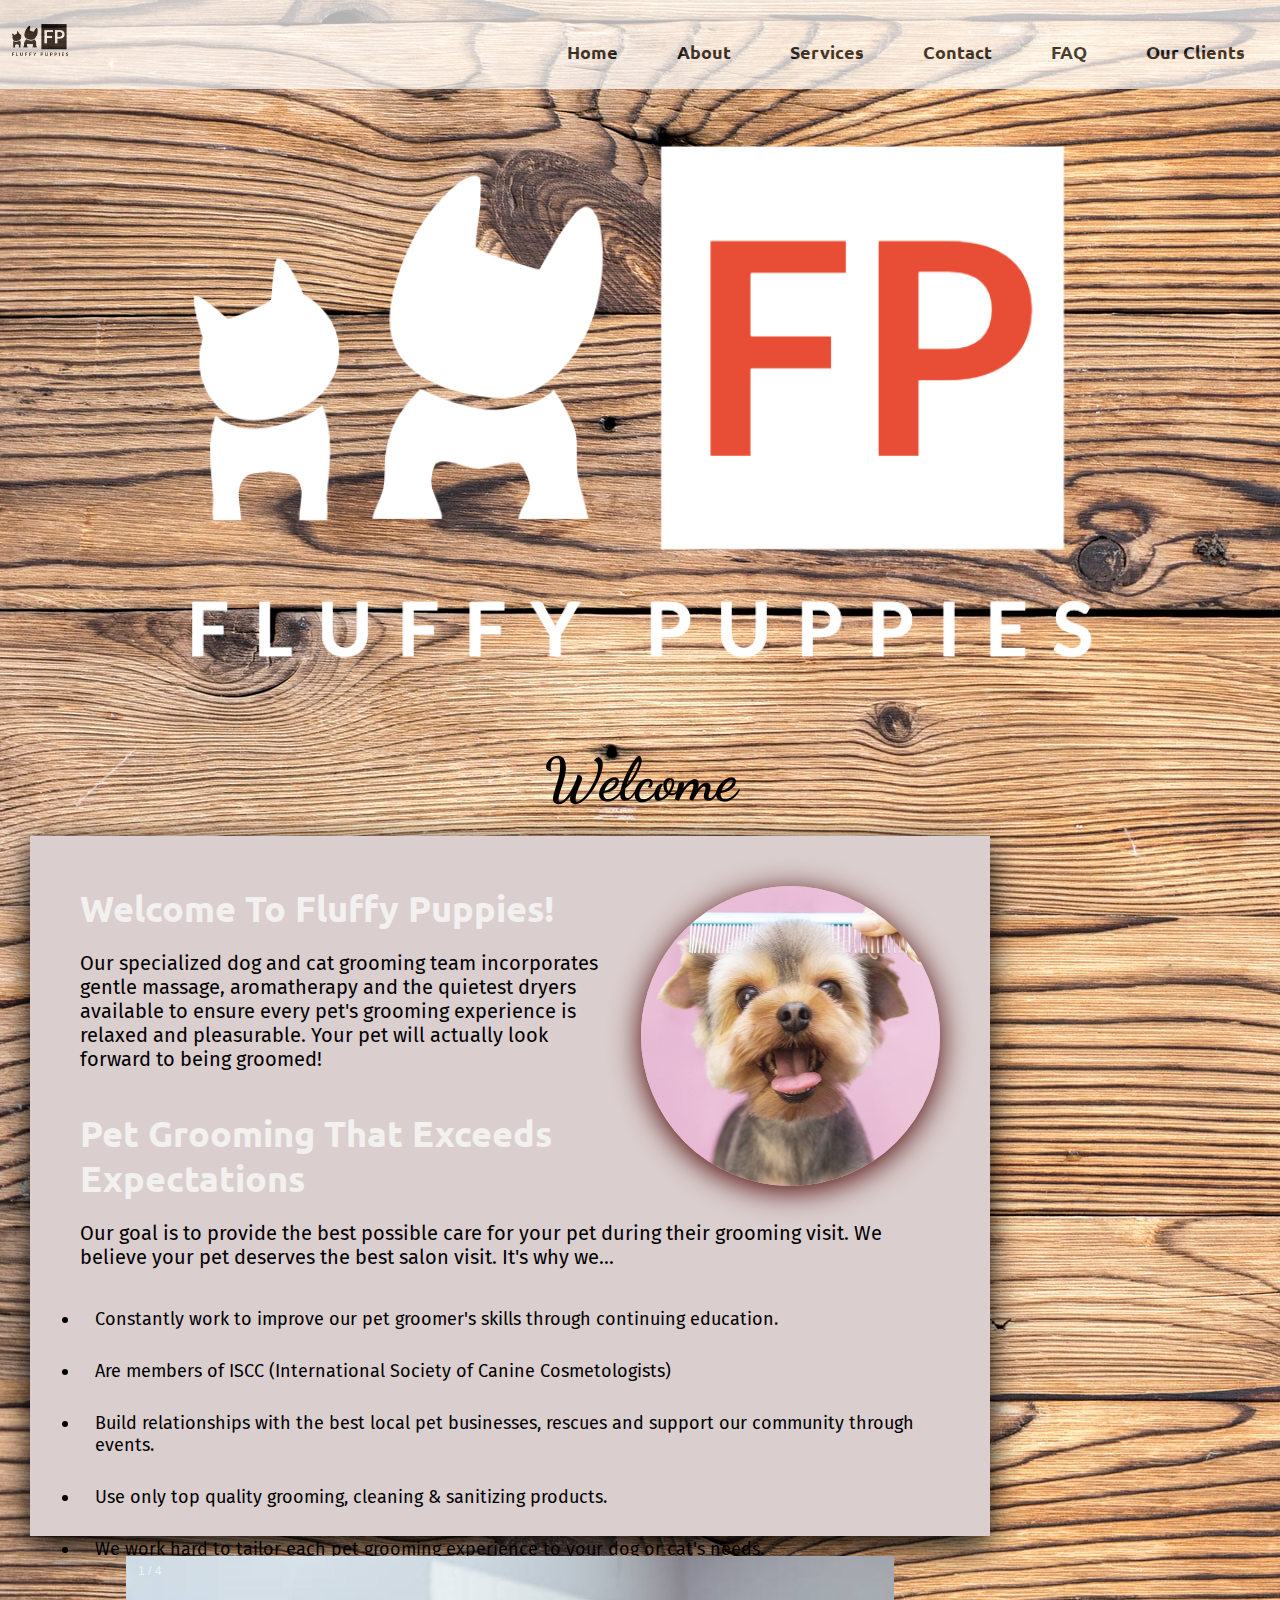
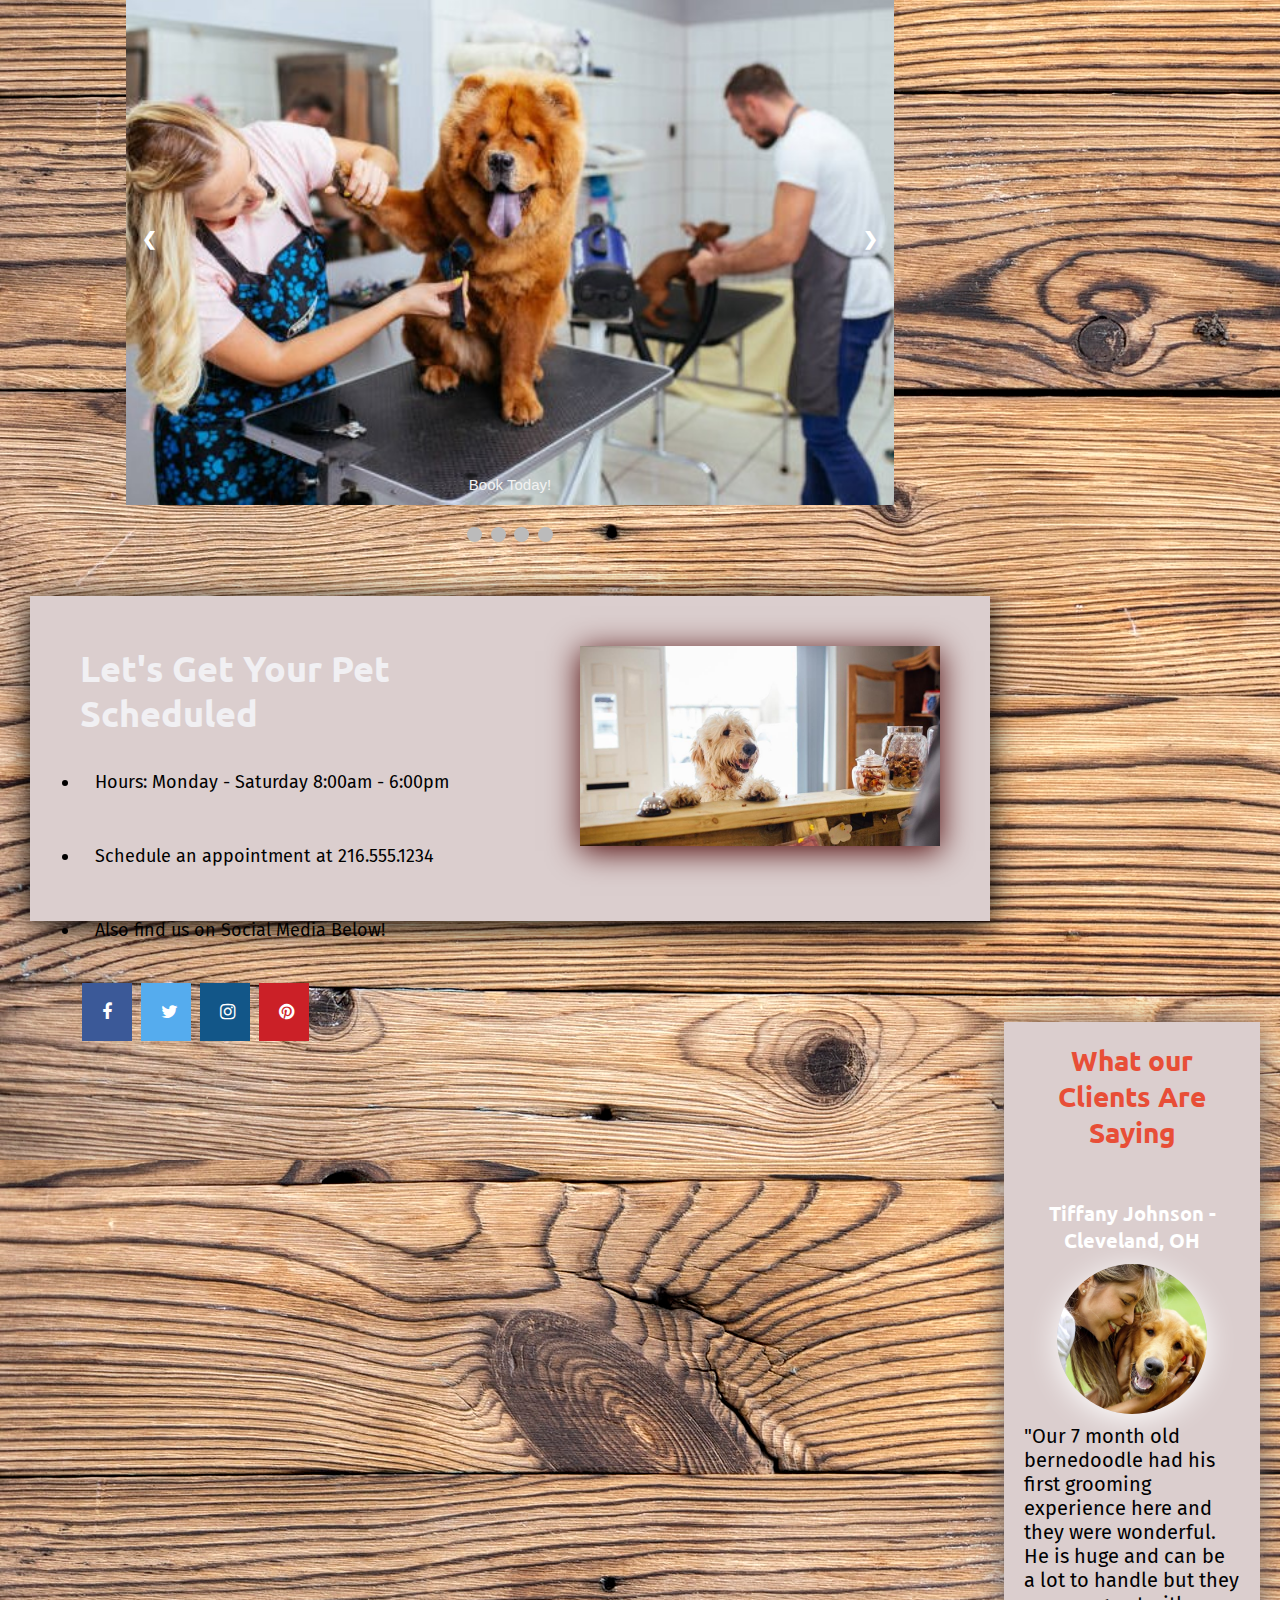
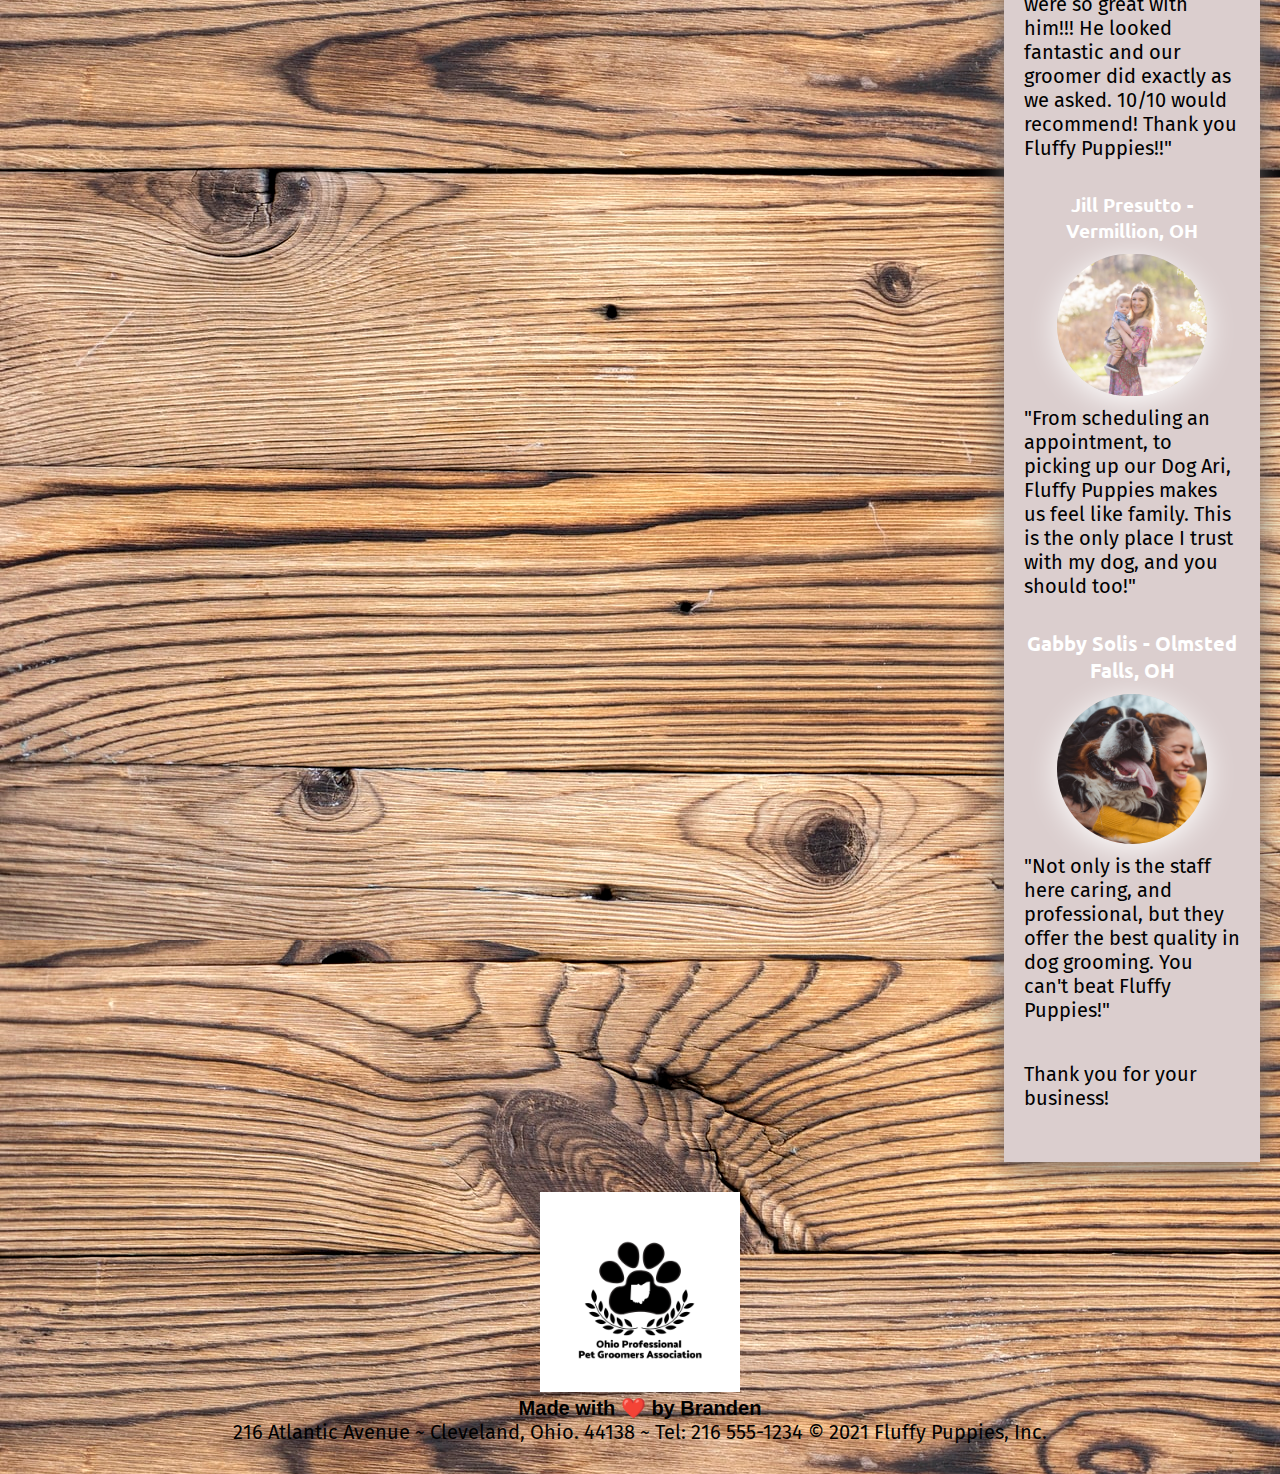
==== commit 062590bf: "more validation errors corrected" ====
--- a/index.html
+++ b/index.html
@@ -1,186 +1,220 @@
 <!DOCTYPE html>
 <html lang="en-us">
-
-<head>
+  <head>
     <meta charset="UTF-8" />
-    <meta name="viewport" content="width=device-width, initial-scale=1.0">
-    <meta name="HandheldFriendly" content="true">
-    <link rel="stylesheet" href="style.css">
+    <meta name="viewport" content="width=device-width, initial-scale=1.0" />
+    <meta name="HandheldFriendly" content="true" />
+    <link rel="stylesheet" href="style.css" />
     <!-- Google Fonts Library -->
-    <link rel="preconnect" href="https://fonts.googleapis.com">
-    <link rel="preconnect" href="https://fonts.gstatic.com" crossorigin>
-    <link href="https://fonts.googleapis.com/css2?family=Fira+Sans&family=Ubuntu&display=swap" rel="stylesheet">
-    <link href="https://fonts.googleapis.com/css2?family=Dancing+Script:wght@700&display=swap" rel="stylesheet">
+    <link rel="preconnect" href="https://fonts.googleapis.com" />
+    <link rel="preconnect" href="https://fonts.gstatic.com" crossorigin />
+    <link
+      href="https://fonts.googleapis.com/css2?family=Fira+Sans&family=Ubuntu&display=swap"
+      rel="stylesheet"
+    />
+    <link
+      href="https://fonts.googleapis.com/css2?family=Dancing+Script:wght@700&display=swap"
+      rel="stylesheet"
+    />
     <!-- Social Icons -->
-    <link rel="stylesheet" href="https://cdnjs.cloudflare.com/ajax/libs/font-awesome/4.7.0/css/font-awesome.min.css">
+    <link
+      rel="stylesheet"
+      href="https://cdnjs.cloudflare.com/ajax/libs/font-awesome/4.7.0/css/font-awesome.min.css"
+    />
     <title>Fluffy Puppies</title>
-</head>
-
-<body>
+  </head>
+
+  <body>
     <div class="header">
-        <h1><img src="images/Fluffy-Puppies-logos-black.jpg" alt="logo" id="navbarLogo" ></h1>
-        <div>
-            <ul>
-                <li>
-                    <a href="index.html">Home</a>
-                </li>
-                <li>
-                    <a href="about.html">About</a>
-                </li>
-                <li>
-                    <a href="services.html">Services</a>
-                </li>
-                <li>
-                    <a href="contact.html">Contact</a>
-                </li>
-                <li>
-                    <a href="faq.html">FAQ</a>
-                </li>
-                <li>
-                    <a href="clients.html">Our Clients</a>
-                </li>
-            </ul>
-        </div>
+      <h1>
+        <img
+          src="images/Fluffy-Puppies-logos-black.jpg"
+          alt="logo"
+          id="navbarLogo"
+        />
+      </h1>
+      <div>
+        <ul>
+          <li>
+            <a href="index.html">Home</a>
+          </li>
+          <li>
+            <a href="about.html">About</a>
+          </li>
+          <li>
+            <a href="services.html">Services</a>
+          </li>
+          <li>
+            <a href="contact.html">Contact</a>
+          </li>
+          <li>
+            <a href="faq.html">FAQ</a>
+          </li>
+          <li>
+            <a href="clients.html">Our Clients</a>
+          </li>
+        </ul>
+      </div>
     </div>
     <!--This is where the main bullet points are located -->
     <div class="hero"></div>
     <p id="abouthead">Welcome</p>
     <div class="indexContent">
-        <div class="about">
-            <a href="about.html"><img src="images/Forever-Vets-Feb-2021-Vaccines-Needed-for-Dog-Grooming-min.jpeg" alt="aboutphoto"
-                    class="float-right" /></a>
-            <h2>Welcome To Fluffy Puppies!</h2>
-            <p>Our specialized dog and cat grooming team incorporates gentle massage, aromatherapy and the quietest
-                dryers available to ensure every pet's
-                grooming experience is relaxed and pleasurable. Your pet will actually look forward to being groomed!
-            </p>
-            <br>
-            <br>
-            <h2>Pet Grooming That Exceeds Expectations</h2>
-            <p>
-                Our goal is to provide the best possible care for your pet during their grooming visit.
-                We believe your pet deserves the best salon visit.
-                It's why we...
-                <br>
-                <br>
-            <ul>
-                <li>Constantly work to improve our pet groomer's skills through continuing education.</li>
-                <br>
-                <li>Are members of ISCC (International Society of Canine Cosmetologists)</li>
-                <br>
-                <li>Build relationships with the best local pet businesses, rescues and support our community through
-                    events.</li>
-                <br>
-                <li>Use only top quality grooming, cleaning & sanitizing products.</li>
-                <br>
-                <li>We work hard to tailor each pet grooming experience to your dog or cat's needs.</li>
-            </ul>
-        </div>
-        <!-- Slideshow container -->
-<div class="slideshow-container">
-
-    <!-- Full-width images with number and caption text -->
-    <div class="mySlides fade">
-      <div class="numbertext">1 / 4</div>
-      <img src="images/img5.jpg" alt="dog" style="width:100%">
-      <div class="text">Book Today!</div>
-    </div>
-  
-    <div class="mySlides fade">
-      <div class="numbertext">2 / 4</div>
-      <img src="images/img4.jpg" alt="dog1" style="width:100%">
-      <div class="text">Fluffy Puppies</div>
-    </div>
-  
-    <div class="mySlides fade">
-      <div class="numbertext">3 / 4</div>
-      <img src="images/img6.jpeg" alt="dog2" style="width:100%">
-      <div class="text">Book Today!</div>
-    </div>
-
-    <div class="mySlides fade">
-        <div class="numbertext">4 / 4</div>
-        <img src="images/img9.jpg" alt="dog3"  style="width:100%">
-        <div class="text">Fluffy Puppies</div>
-      </div>
-  
-    <!-- Next and previous buttons -->
-    <a class="prev" onclick="plusSlides(-1)">&#10094;</a>
-    <a class="next" onclick="plusSlides(1)">&#10095;</a>
-  </div>
-  <br>
-  
-  <!-- The dots/circles -->
-  <div style="text-align:center">
-    <span class="dot" onclick="currentSlide(1)"></span>
-    <span class="dot" onclick="currentSlide(2)"></span>
-    <span class="dot" onclick="currentSlide(3)"></span>
-    <span class="dot" onclick="currentSlide(4)"></span>
-  </div>
-
-  <!-- contact card -->
-        <div id="contact" class="contact">
-            <a href="services.html"><img src="images/reception.jpeg" class="float-right" /></a>
-            <h2>Let's Get Your Pet Scheduled</h2>
-            <ul>
-                <li>Hours: Monday - Saturday 8:00am - 6:00pm</li>
-                <br>
-                <li>Schedule an appointment at 216.555.1234</li>
-                <br>
-                <li>Also find us on Social Media Below!</li>
-                <br>
-                <a href="http://www.facebook.com" class="fa fa-facebook"></a>
-                <a href="http://www.twitter.com" class="fa fa-twitter"></a>
-                <a href="http://www.instagram.com" class="fa fa-instagram"></a>
-                <a href="http://www.pinterest.com" class="fa fa-pinterest"></a>
-            </ul>
-        </div>
+      <div class="about">
+        <a href="about.html"
+          ><img
+            src="images/Forever-Vets-Feb-2021-Vaccines-Needed-for-Dog-Grooming-min.jpeg"
+            alt="aboutphoto"
+            class="float-right"
+        /></a>
+        <h2>Welcome To Fluffy Puppies!</h2>
+        <p>
+          Our specialized dog and cat grooming team incorporates gentle massage,
+          aromatherapy and the quietest dryers available to ensure every pet's
+          grooming experience is relaxed and pleasurable. Your pet will actually
+          look forward to being groomed!
+        </p>
+        <br />
+        <br />
+        <h2>Pet Grooming That Exceeds Expectations</h2>
+        <p>
+          Our goal is to provide the best possible care for your pet during
+          their grooming visit. We believe your pet deserves the best salon
+          visit. It's why we...
+          <br />
+          <br />
+        </p>
+
+        <ul>
+          <li>
+            Constantly work to improve our pet groomer's skills through
+            continuing education.
+          </li>
+          <li>
+            Are members of ISCC (International Society of Canine Cosmetologists)
+          <li>
+            Build relationships with the best local pet businesses, rescues and
+            support our community through events.
+          </li>
+          <li>
+            Use only top quality grooming, cleaning & sanitizing products.
+          </li>
+          <li>
+            We work hard to tailor each pet grooming experience to your dog or
+            cat's needs.
+          </li>
+        </ul>
+      </div>
+      <!-- Slideshow container -->
+      <div class="slideshow-container">
+        <!-- Full-width images with number and caption text -->
+        <div class="mySlides fade">
+          <div class="numbertext">1 / 4</div>
+          <img src="images/img5.jpg" alt="dog" style="width: 100%" />
+          <div class="text">Book Today!</div>
+        </div>
+
+        <div class="mySlides fade">
+          <div class="numbertext">2 / 4</div>
+          <img src="images/img4.jpg" alt="dog1" style="width: 100%" />
+          <div class="text">Fluffy Puppies</div>
+        </div>
+
+        <div class="mySlides fade">
+          <div class="numbertext">3 / 4</div>
+          <img src="images/img6.jpeg" alt="dog2" style="width: 100%" />
+          <div class="text">Book Today!</div>
+        </div>
+
+        <div class="mySlides fade">
+          <div class="numbertext">4 / 4</div>
+          <img src="images/img9.jpg" alt="dog3" style="width: 100%" />
+          <div class="text">Fluffy Puppies</div>
+        </div>
+
+        <!-- Next and previous buttons -->
+        <a class="prev" onclick="plusSlides(-1)">&#10094;</a>
+        <a class="next" onclick="plusSlides(1)">&#10095;</a>
+      </div>
+      <br />
+
+      <!-- The dots/circles -->
+      <div style="text-align: center">
+        <span class="dot" onclick="currentSlide(1)"></span>
+        <span class="dot" onclick="currentSlide(2)"></span>
+        <span class="dot" onclick="currentSlide(3)"></span>
+        <span class="dot" onclick="currentSlide(4)"></span>
+      </div>
+
+      <!-- contact card -->
+      <div id="contact" class="contact">
+        <a href="services.html"
+          ><img src="images/reception.jpeg" alt="receptionImg" class="float-right"
+        /></a>
+        <h2>Let's Get Your Pet Scheduled</h2>
+        <ul>
+          <li>Hours: Monday - Saturday 8:00am - 6:00pm</li>
+          <br />
+          <li>Schedule an appointment at 216.555.1234</li>
+          <br />
+          <li>Also find us on Social Media Below!</li>
+          <br />
+          <div>
+            <a href="http://www.facebook.com" class="fa fa-facebook"></a>
+            <a href="http://www.twitter.com" class="fa fa-twitter"></a>
+            <a href="http://www.instagram.com" class="fa fa-instagram"></a>
+            <a href="http://www.pinterest.com" class="fa fa-pinterest"></a>
+          </div>
+        </ul>
+      </div>
     </div>
 
     <!-- reviews -->
     <div class="reviews">
-        <div class="review-lead">
-            <h2>What our Clients Are Saying</h2>
-            <br>
-            <br>
-            <h3>Tiffany Johnson - Cleveland, OH</h3>
-            <a><img src="images/new-review1.jpg" alt="review1img" /></a>
-            <p>
-                "Our 7 month old bernedoodle had his first grooming experience here and they were wonderful. He is huge
-                and can be a lot to handle but they were so great with him!!! He looked fantastic and our groomer did
-                exactly as we asked. 10/10 would recommend! Thank you Fluffy Puppies!!"
-            </p>
-        </div>
-        <div class="review2">
-            <h3>Jill Presutto - Vermillion, OH</h3>
-            <a><img src="images/reviewer3.png" alt="revewimage" /></a>
-            <p>
-                "From scheduling an appointment, to picking up our Dog Ari, Fluffy Puppies makes us feel like family.
-                This is the only place I trust with my dog, and you should too!"
-            </p>
-        </div>
-        <div class="review3">
-            <h3>Gabby Solis - Olmsted Falls, OH</h3>
-            <a><img src="images/new-review2.jpg" alt="review2img"></a>
-            <p>
-                "Not only is the staff here caring, and professional, but they offer the best quality in dog grooming.
-                You can't beat Fluffy Puppies!"
-            </p>
-            <br>
-            <br>
-            <p>Thank you for your business!</p>
-        </div>
+      <div class="review-lead">
+        <h2>What our Clients Are Saying</h2>
+        <br />
+        <br />
+        <h3>Tiffany Johnson - Cleveland, OH</h3>
+        <a><img src="images/new-review1.jpg" alt="review1img" /></a>
+        <p>
+          "Our 7 month old bernedoodle had his first grooming experience here
+          and they were wonderful. He is huge and can be a lot to handle but
+          they were so great with him!!! He looked fantastic and our groomer did
+          exactly as we asked. 10/10 would recommend! Thank you Fluffy
+          Puppies!!"
+        </p>
+      </div>
+      <div class="review2">
+        <h3>Jill Presutto - Vermillion, OH</h3>
+        <a><img src="images/reviewer3.png" alt="revewimage" /></a>
+        <p>
+          "From scheduling an appointment, to picking up our Dog Ari, Fluffy
+          Puppies makes us feel like family. This is the only place I trust with
+          my dog, and you should too!"
+        </p>
+      </div>
+      <div class="review3">
+        <h3>Gabby Solis - Olmsted Falls, OH</h3>
+        <a><img src="images/new-review2.jpg" alt="review2img" /></a>
+        <p>
+          "Not only is the staff here caring, and professional, but they offer
+          the best quality in dog grooming. You can't beat Fluffy Puppies!"
+        </p>
+        <br />
+        <br />
+        <p>Thank you for your business!</p>
+      </div>
     </div>
     <div class="footer">
-        <!-- script tag -->
-        <script src="script.js"></script>
-        <a><img src="images/OPPGA+Logo.png" alt="oppgaLogo" id="ohio"></a>
-        <h2>Made with ❤️️ by Branden</h2>
-        <p>
-            216 Atlantic Avenue ~ Cleveland, Ohio. 44138 ~ Tel: 216 555-1234
-            &copy; 2021 Fluffy Puppies, Inc.
-        </p>
-    </div>
-</body>
-
-</html>+      <!-- script tag -->
+      <script src="script.js"></script>
+      <a><img src="images/OPPGA+Logo.png" alt="oppgaLogo" id="ohio" /></a>
+      <h2>Made with ❤️️ by Branden</h2>
+      <p>
+        216 Atlantic Avenue ~ Cleveland, Ohio. 44138 ~ Tel: 216 555-1234 &copy;
+        2021 Fluffy Puppies, Inc.
+      </p>
+    </div>
+  </body>
+</html>
--- a/style.css
+++ b/style.css
@@ -78,6 +78,7 @@
     font-size: 18px;
     color:#000000;
     font-family: 'Fira Sans', sans-serif;
+    padding: 15px;
 }
 
 /* h3 {
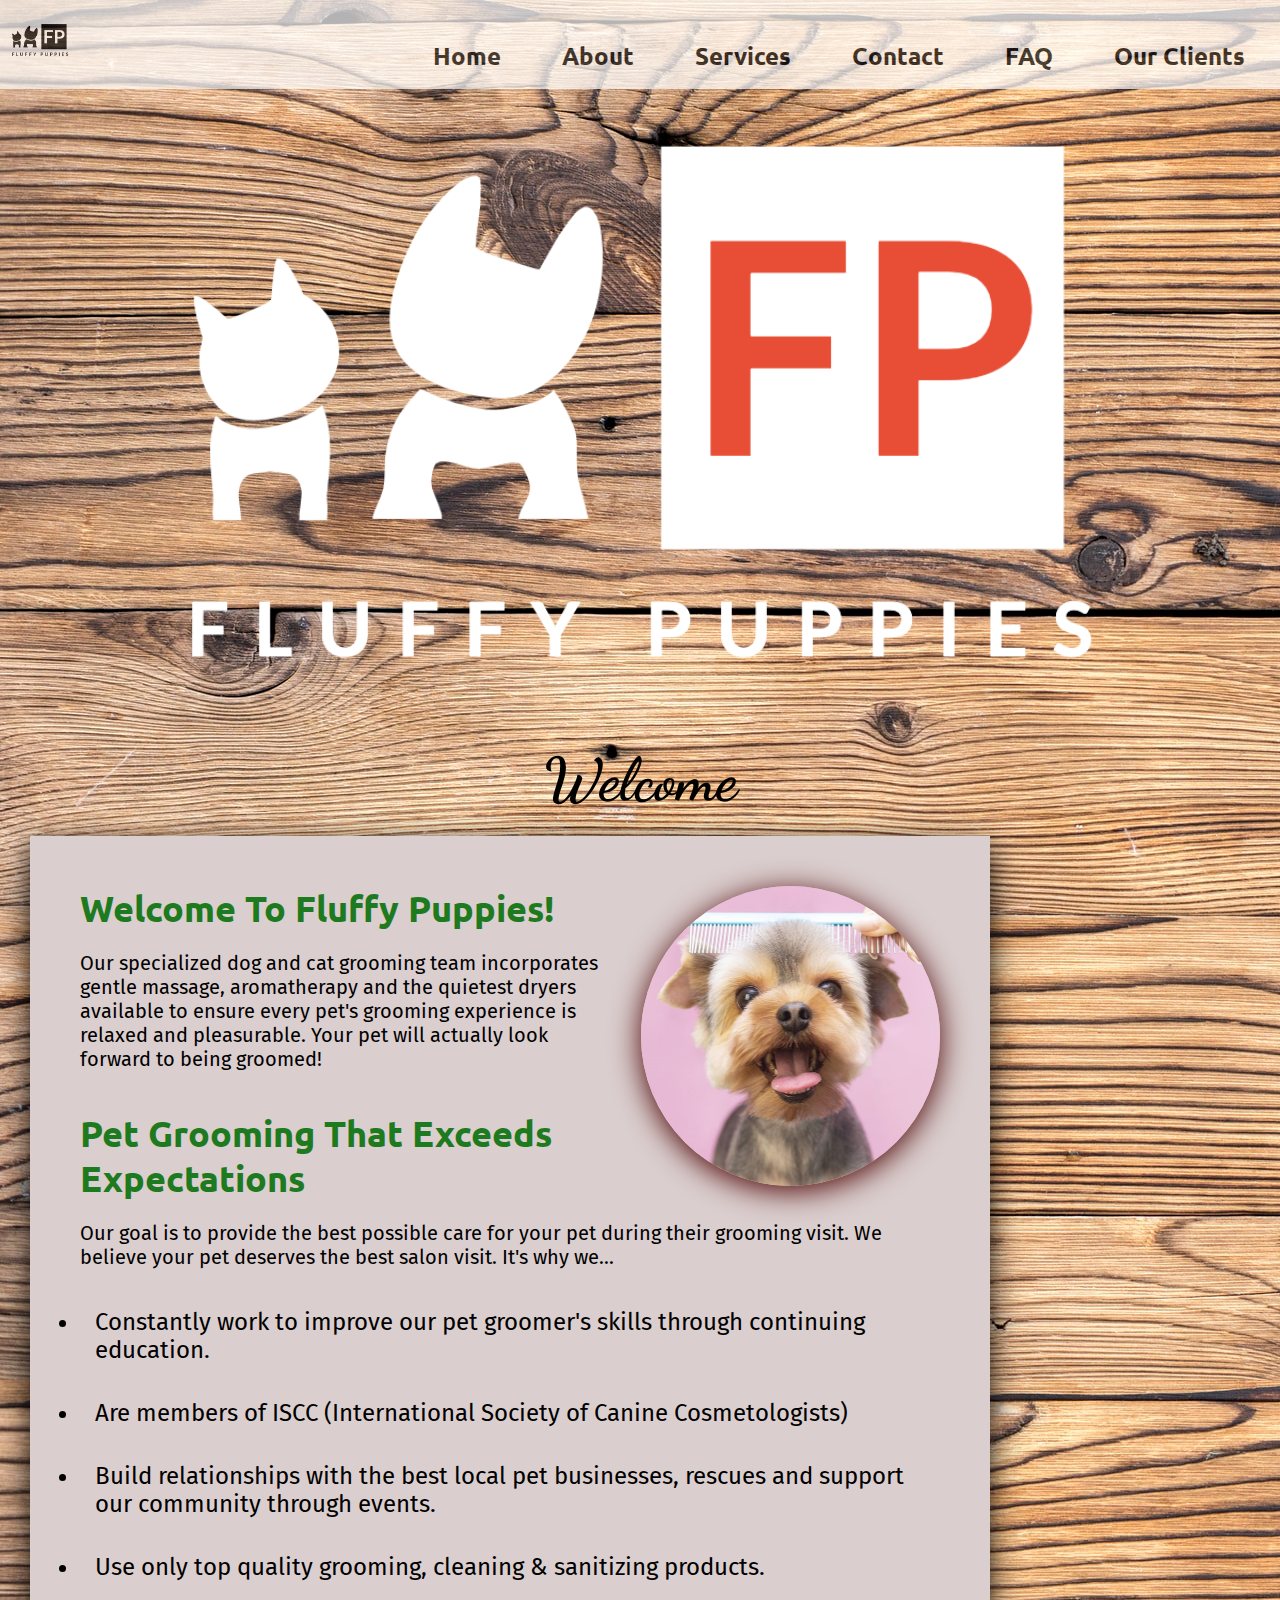
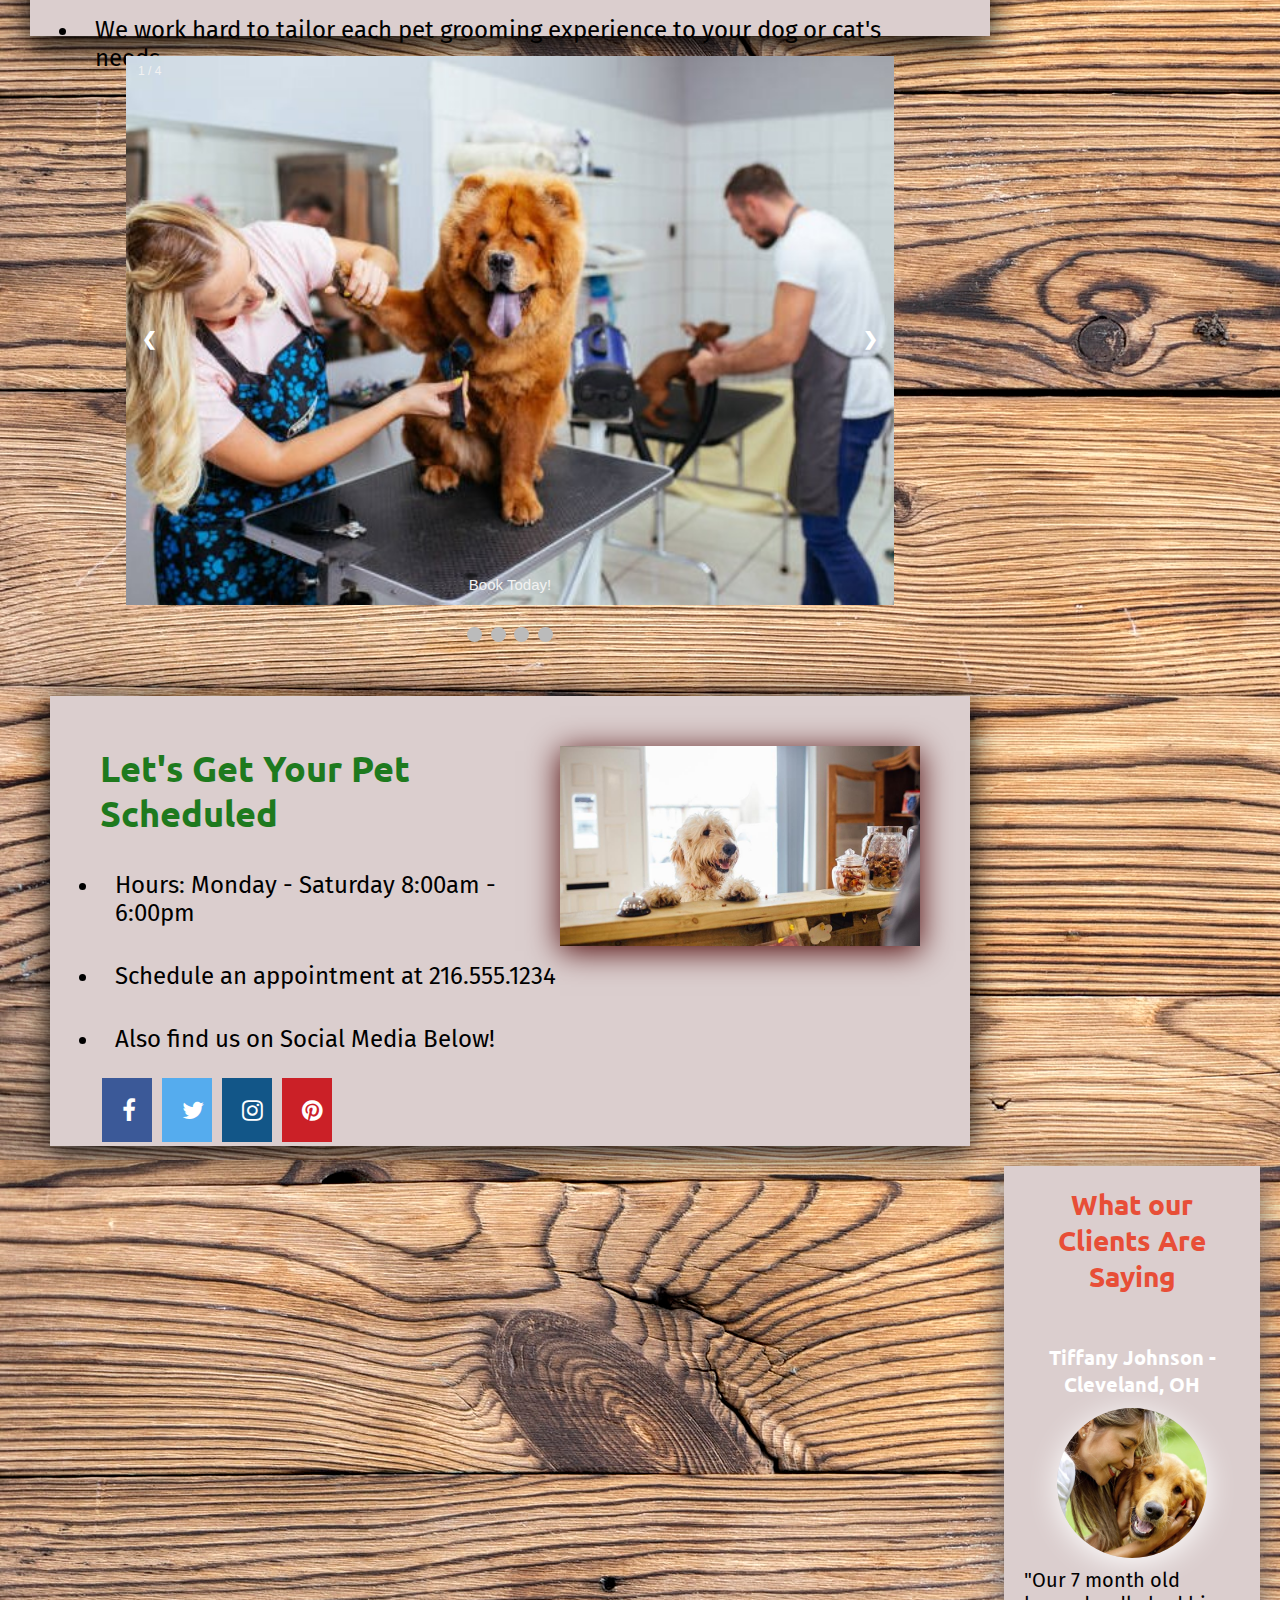
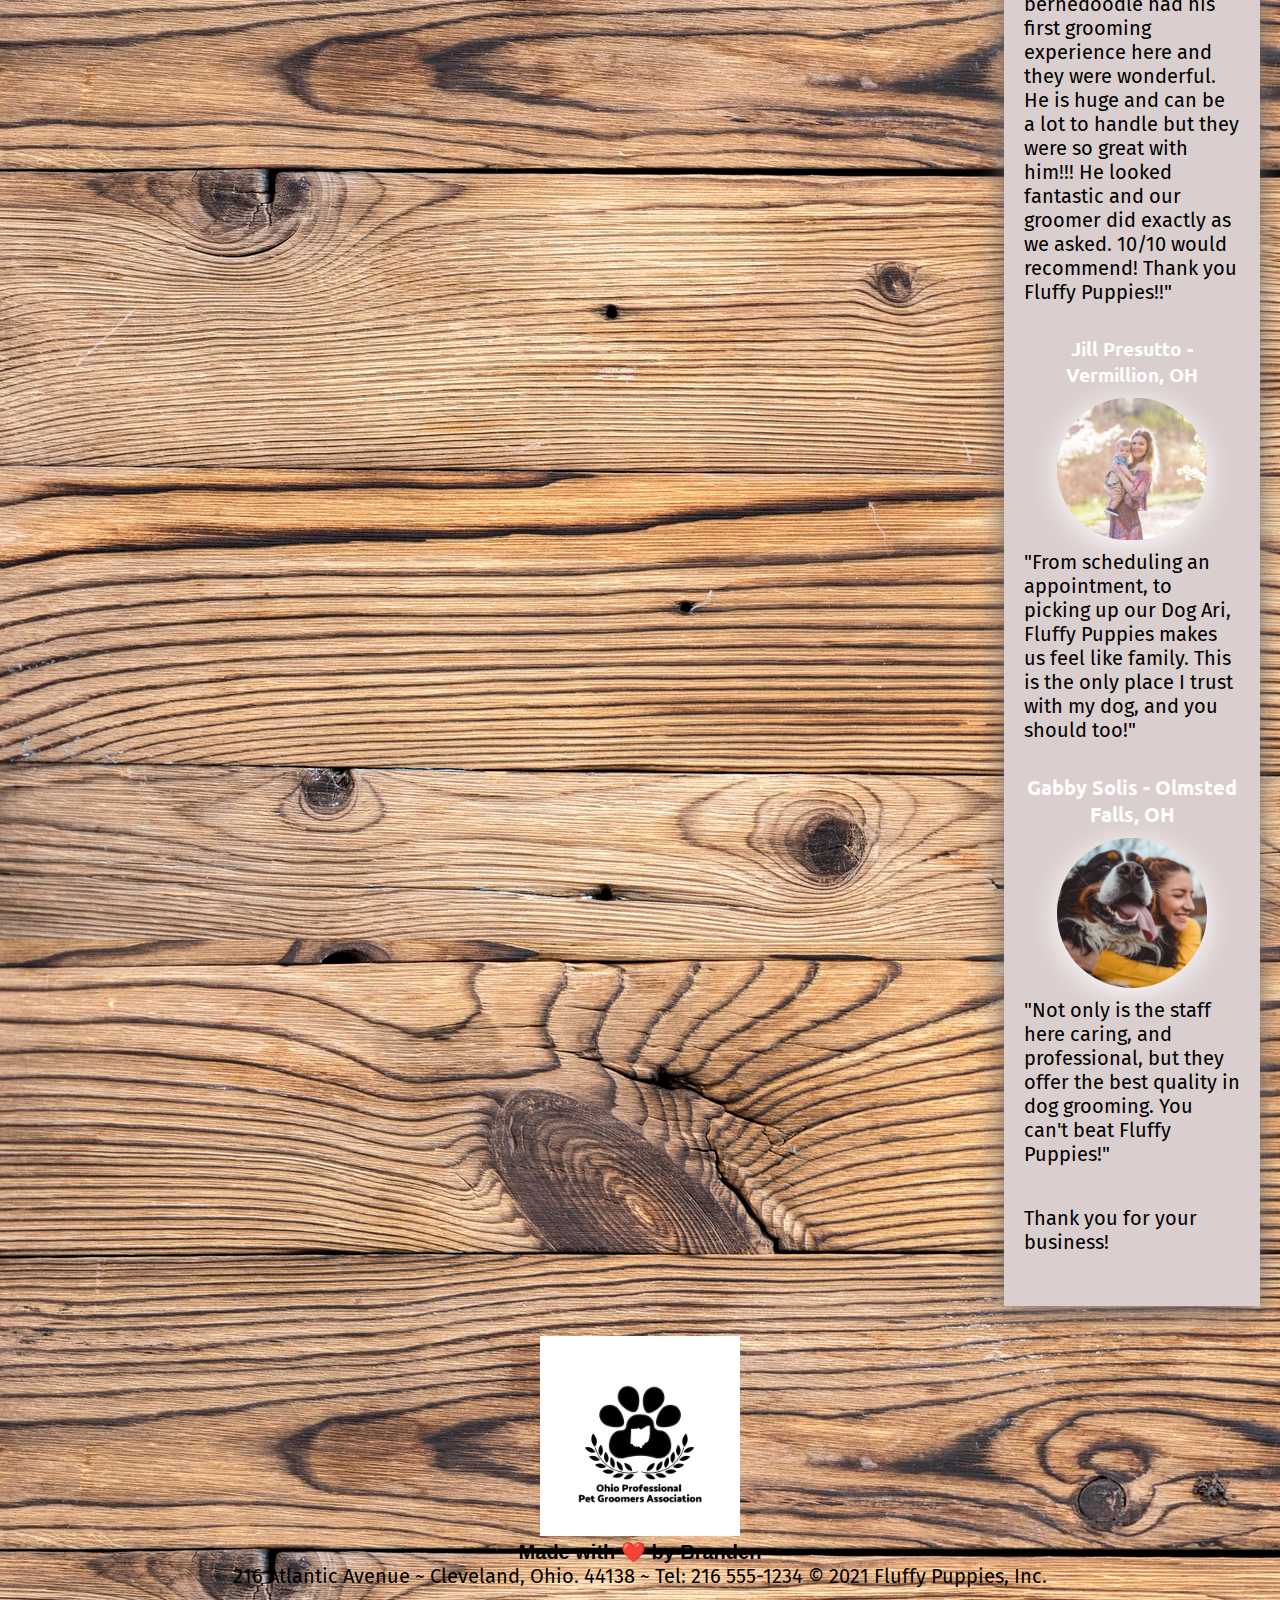
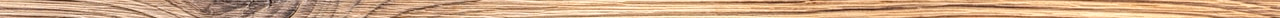
==== commit 5aea9e95: "contact content and more html validation correction" ====
--- a/index.html
+++ b/index.html
@@ -154,11 +154,8 @@
         <h2>Let's Get Your Pet Scheduled</h2>
         <ul>
           <li>Hours: Monday - Saturday 8:00am - 6:00pm</li>
-          <br />
           <li>Schedule an appointment at 216.555.1234</li>
-          <br />
           <li>Also find us on Social Media Below!</li>
-          <br />
           <div>
             <a href="http://www.facebook.com" class="fa fa-facebook"></a>
             <a href="http://www.twitter.com" class="fa fa-twitter"></a>
--- a/style.css
+++ b/style.css
@@ -1,6 +1,6 @@
 * {
     box-sizing: border-box;
-    padding: 0;
+    padding: 0px;
     margin: 0;
 }
 
@@ -8,6 +8,21 @@
     background-color: #d6d6d6;
     background-image: url("images/woodbr.jpeg");
 }
+
+th {
+    text-align: right; 
+    font-size: 28px;
+    color:darkgreen;
+  }
+
+  td {
+    font-size: 28px;
+    color:rgb(0, 0, 0);
+  }
+
+  #table {
+      padding-top: 50px;
+  }
 
 .header {
     padding: 0px;
@@ -69,25 +84,40 @@
 }
 
 ul {
-    font-size: 18px;
+    font-size: 24px;
     color:#000000;
     font-family: 'Fira Sans', sans-serif;
+    padding-bottom: 20px;
 }
 
 li {
-    font-size: 18px;
+    font-size: 24px;
     color:#000000;
     font-family: 'Fira Sans', sans-serif;
     padding: 15px;
-}
-
-/* h3 {
+    padding-bottom: 20px;
+}
+
+ol {
+    font-size: 22px;
+    color:#ffffff;
+    font-family: 'Fira Sans', sans-serif;
+    padding: 15px;
+    font-weight: bolder;
+
+}
+
+.services-h3 {
     font-size: 28px;
-} */
+    color: darkgreen;
+    font-weight: bolder;
+    padding-bottom: 15px;
+}
 
 .hero {
     height: 625px;
     width: 100%;
+    padding-top: 20px;
     margin-bottom: 10px;
     background-image: url("images/Fluffy-Puppies-logos-transparent.jpg");
     background-size: cover;
@@ -205,28 +235,54 @@
 .about {
     margin-bottom: 20px;
     padding: 50px;
-    height: 700px;
+    height: 800px;
     font-family: 'Ubuntu', sans-serif;
     background-color: #dbcece;
     color:rgb(243, 240, 240);
     box-shadow: 0px 10px 30px rgb(0, 0, 0);
 }
 
+.about-contact {
+    margin-bottom: 20px;
+    padding: 50px;
+    height: 600%;
+    font-family: 'Ubuntu', sans-serif;
+    background-color: #dbcece;
+    color:rgb(243, 240, 240);
+    box-shadow: 0px 10px 30px rgb(0, 0, 0);
+}
+
+.faq {
+    margin-bottom: 20px;
+    padding: 50px;
+    margin: 20px;
+    height: 1050px;
+    font-size: 28px;
+    line-height: 1.0;
+    font-family: 'Ubuntu', sans-serif;
+    background-color: #dbcece;
+    color:rgb(0, 0, 0);
+    box-shadow: 0px 10px 30px rgb(0, 0, 0);
+}
+
 .services {
     margin-bottom: 20px;
     padding: 50px;
-    height: 700px;
-    font-family: 'Ubuntu', sans-serif;
+    margin: 30px;
+    height: 1110px;
+    font-family: 'Ubuntu', sans-serif;
+    font-size: 22px;
     background-color: #dbcece;
-    color:rgb(241, 240, 243);
+    color:rgb(0, 0, 0);
     box-shadow: 0px 10px 30px rgb(0, 0, 0);
 }
 
 .contact {
     margin-bottom: 20px;
     padding: 50px;
+    margin: 20px;
     margin-top: 50px;
-    height: 325px;
+    height: 450px;
     font-family: 'Ubuntu', sans-serif;
     background-color: #dbcece;
     color:rgb(241, 240, 243);
@@ -252,6 +308,7 @@
 #bubbleDog {
     max-height: 200px;
     float: left;
+    margin: 15px;
 }
 
 #about1 {
@@ -262,6 +319,11 @@
     box-shadow: 0px 5px 30px rgb(255, 255, 255);
 }
 
+.video {
+    position: center;
+    padding: 30px;
+}
+
 #abouthead {
     font-size: 60px;
     font-family: 'Ubuntu', sans-serif;
@@ -272,12 +334,21 @@
     padding-top: 20px;
 }
 
+.services-list {
+    font-size: 18px;
+    color:#000000;
+    font-family: 'Fira Sans', sans-serif;
+    padding: 5px;
+    padding-bottom: 5px;
+}
+
 #abouth3 {
     font-size: 32px;
     font-family: 'Ubuntu', sans-serif;
     text-align: center;
     font-family: 'Dancing Script', cursive;
     font-weight: bolder;
+    color: darkgreen;
 }
 
 .about img {
@@ -286,6 +357,18 @@
     box-shadow: 0px 5px 30px rgb(75, 0, 0);
 }
 
+.about-contact img {
+    max-height: 300px;
+    border-radius: 50%;
+    box-shadow: 0px 5px 30px rgb(75, 0, 0);
+}
+
+.faq img {
+    max-height: 300px;
+    border-radius: 50%;
+    box-shadow: 0px 5px 30px rgb(75, 0, 0);
+}
+
 .services img {
     max-height: 200px;
     box-shadow: 0px 5px 30px rgb(75, 0, 0);
@@ -308,6 +391,7 @@
 
 .about h2 {
     margin-bottom: 20px;
+    color: rgb(30, 122, 30);
     font-size: 36px;
     font-family: 'Ubuntu', sans-serif;
 }
@@ -315,6 +399,7 @@
 .services h2 {
     margin-bottom: 30px;
     font-size: 42px;
+    color: rgb(30, 122, 30);
     font-family: 'Ubuntu', sans-serif;
     text-align: center;
 }
@@ -329,6 +414,7 @@
 .contact h2 {
     margin-bottom: 20px;
     font-size: 36px;
+    color: rgb(30, 122, 30);
     font-family: 'Ubuntu', sans-serif;
 }
 
@@ -523,5 +609,5 @@
     box-shadow: 0 4px 8px 0 rgba(0, 0, 0, 0.2);
     padding: 16px;
     text-align: center;
-    background-color: rgb(255, 255, 255);
+    background-color:#dbcece;
   }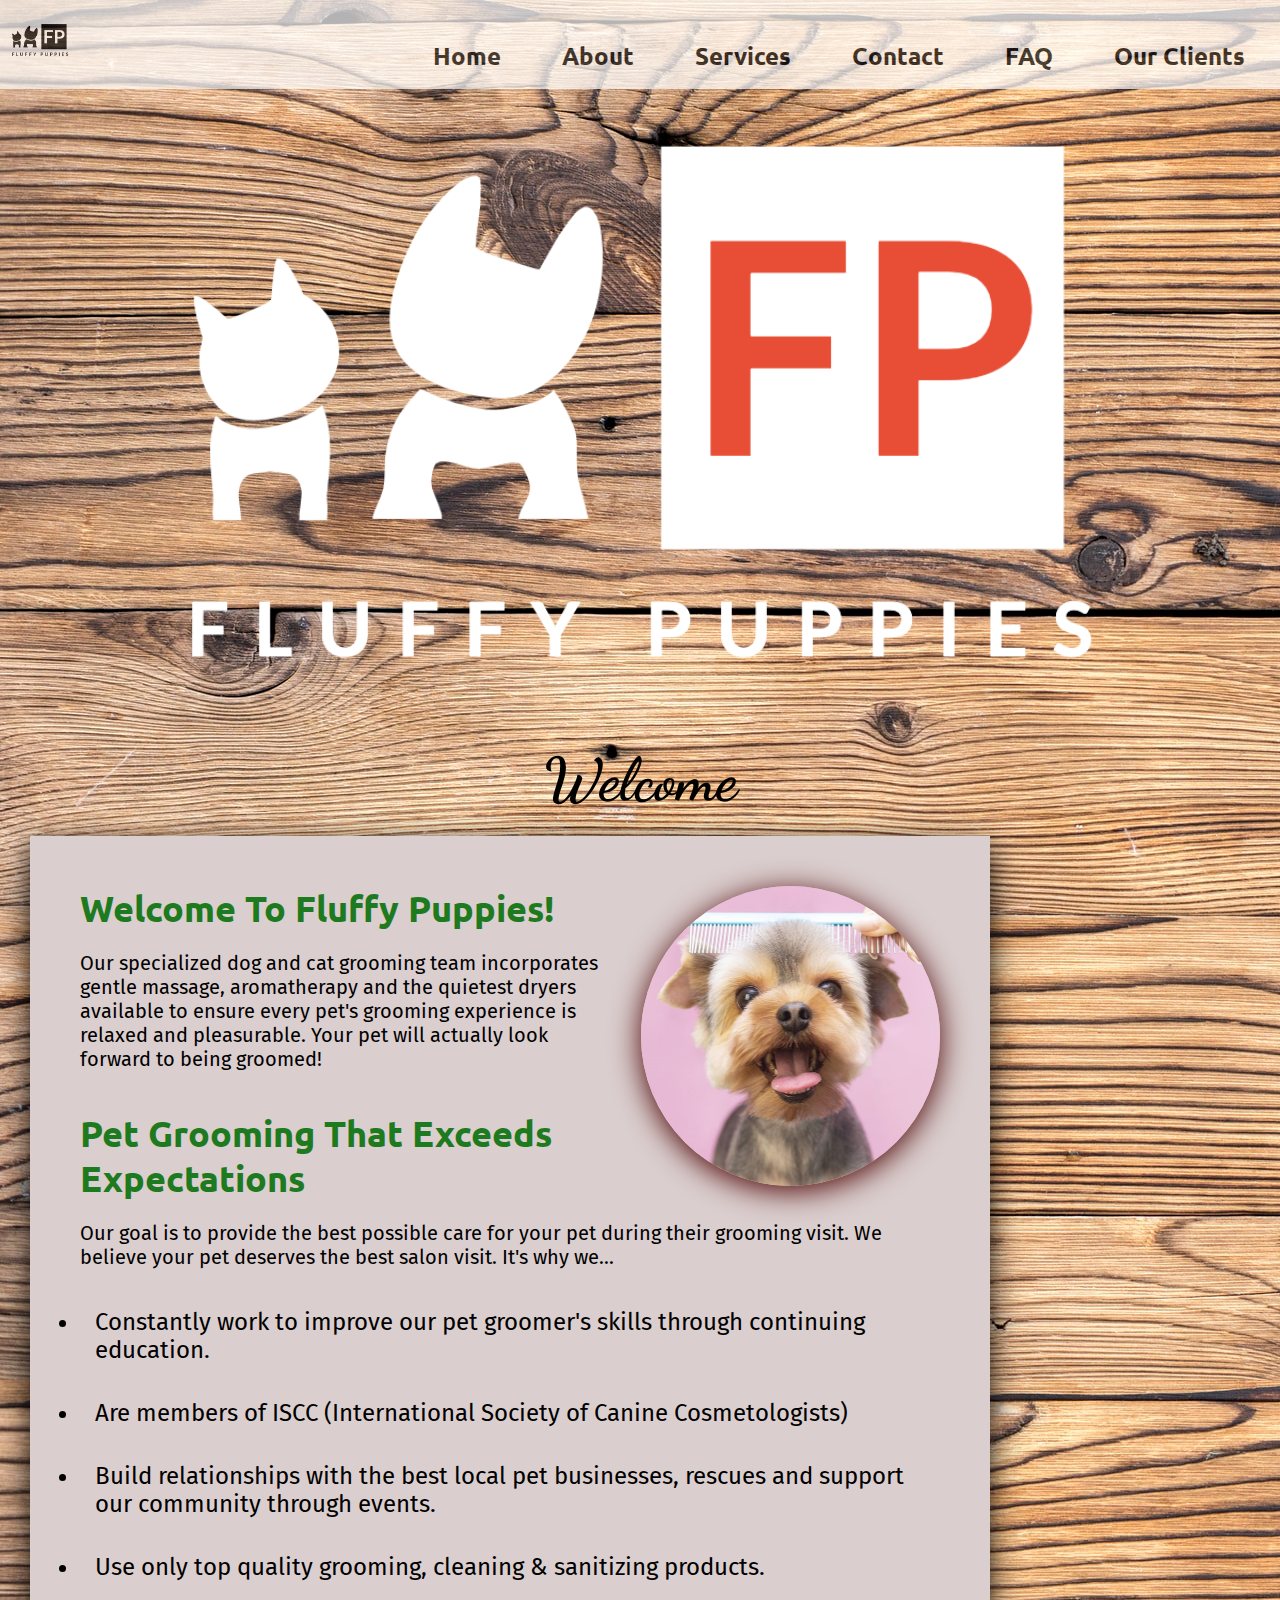
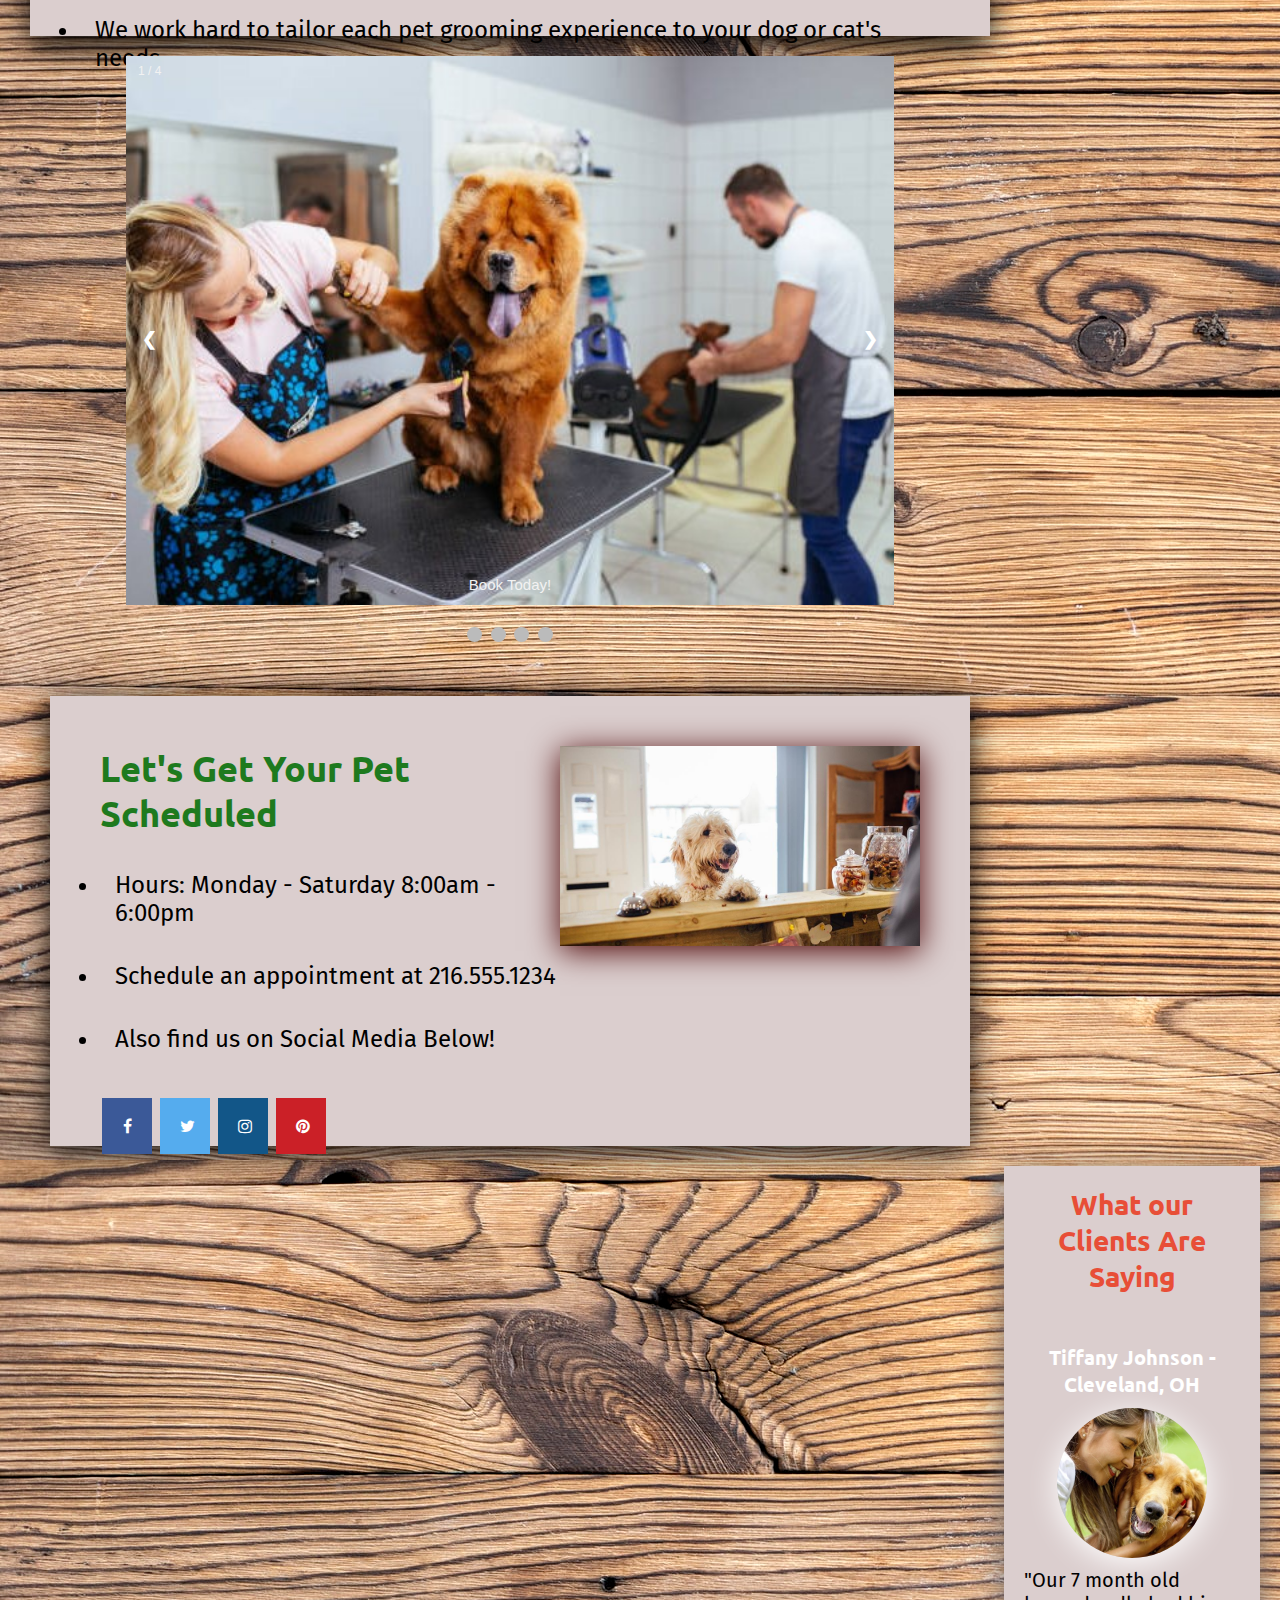
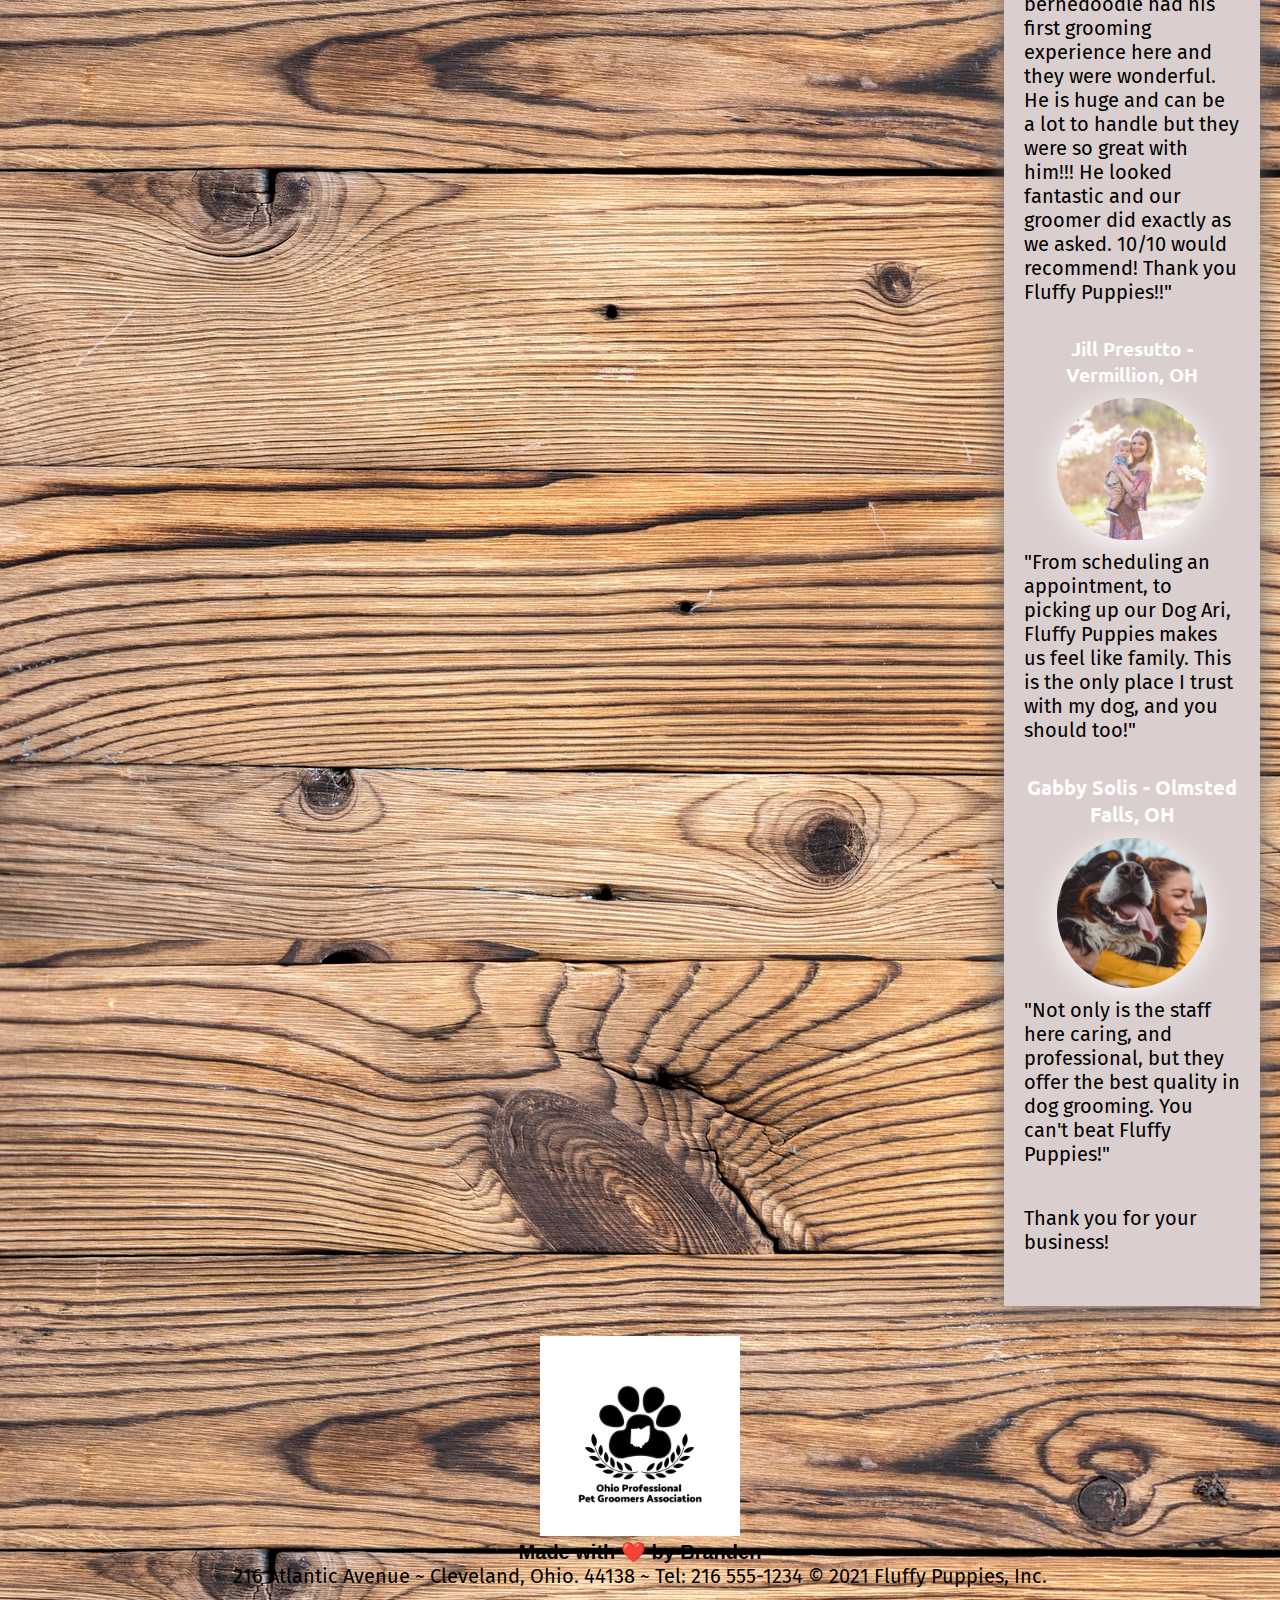
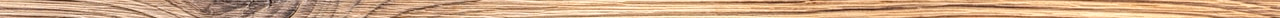
==== commit f9667814: "html validation" ====
--- a/index.html
+++ b/index.html
@@ -156,13 +156,13 @@
           <li>Hours: Monday - Saturday 8:00am - 6:00pm</li>
           <li>Schedule an appointment at 216.555.1234</li>
           <li>Also find us on Social Media Below!</li>
+        </ul>
           <div>
             <a href="http://www.facebook.com" class="fa fa-facebook"></a>
             <a href="http://www.twitter.com" class="fa fa-twitter"></a>
             <a href="http://www.instagram.com" class="fa fa-instagram"></a>
             <a href="http://www.pinterest.com" class="fa fa-pinterest"></a>
           </div>
-        </ul>
       </div>
     </div>
 
--- a/style.css
+++ b/style.css
@@ -4,6 +4,7 @@
     margin: 0;
 }
 
+
 body {
     background-color: #d6d6d6;
     background-image: url("images/woodbr.jpeg");
@@ -74,6 +75,10 @@
     text-decoration: none;
     font-weight: bold;
     font-family: 'Ubuntu', sans-serif;
+}
+
+a:hover {
+    color:#cb2027;
 }
 
 p {
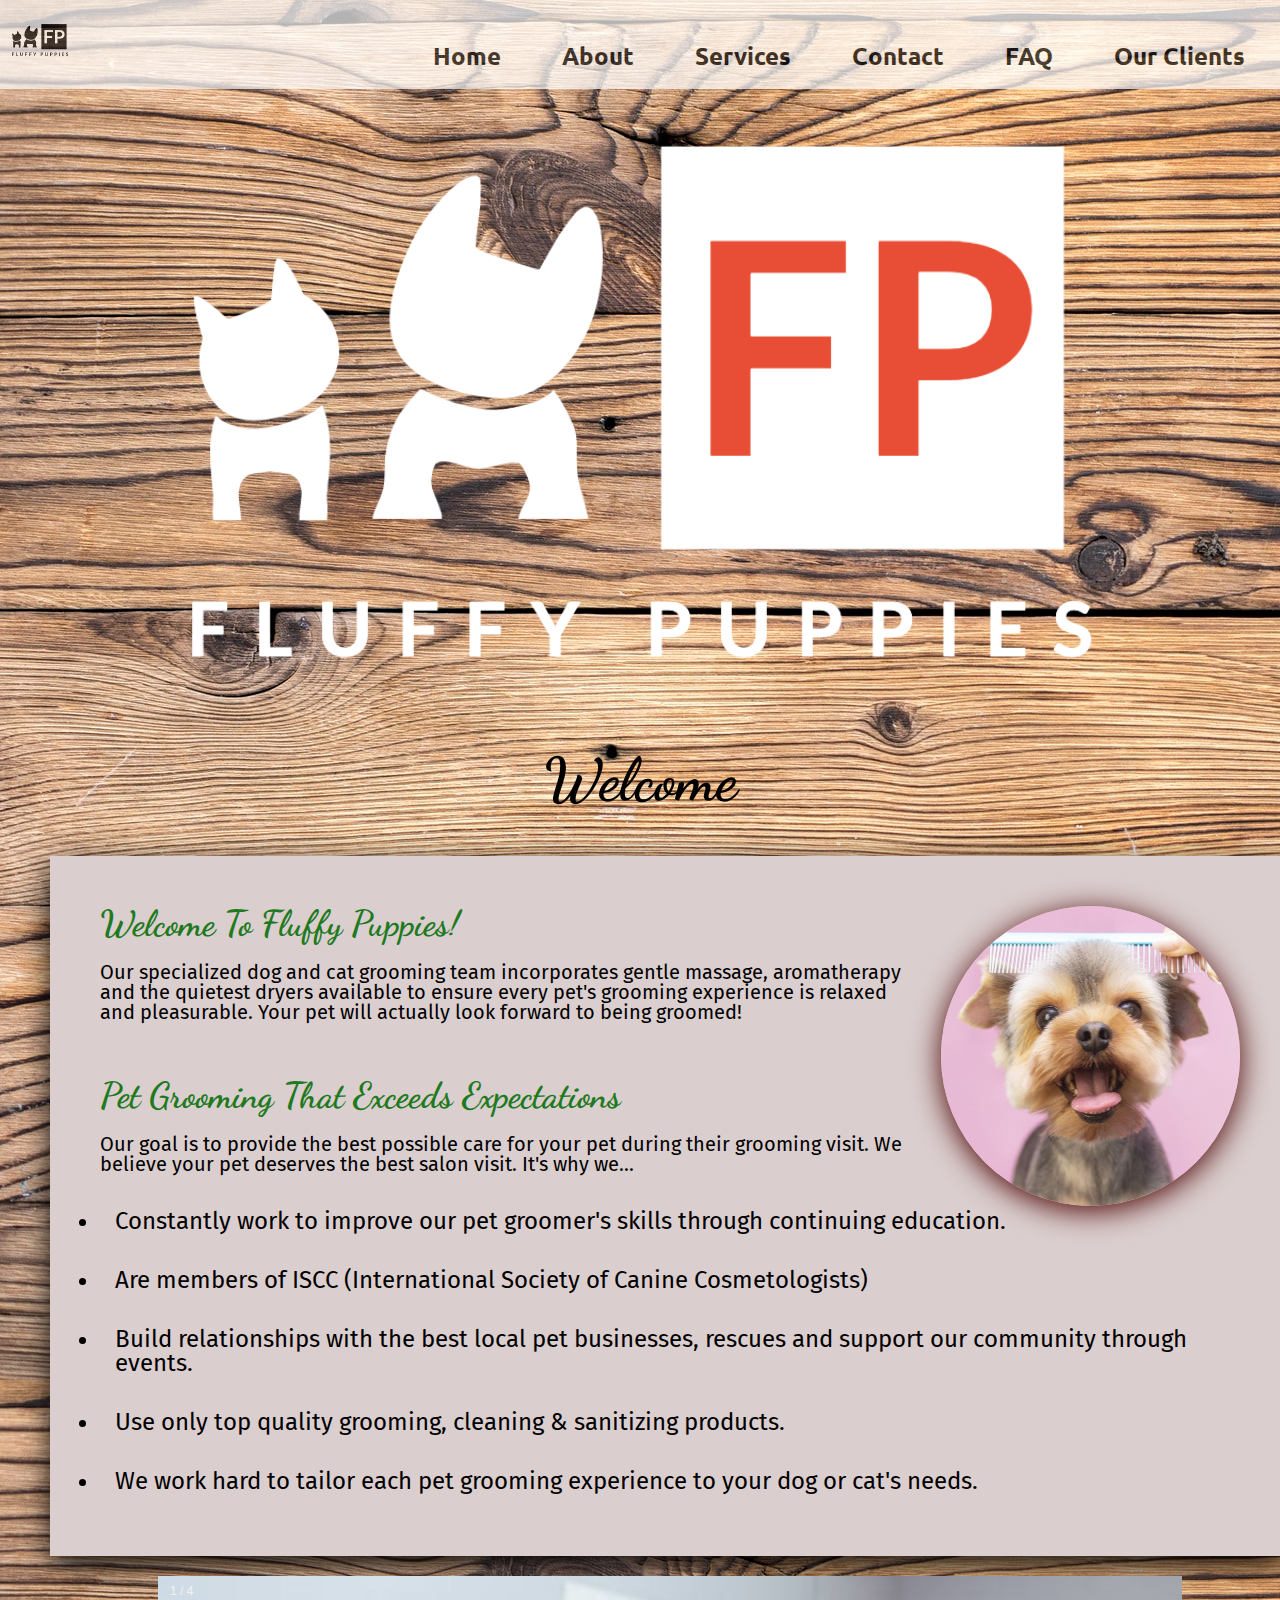
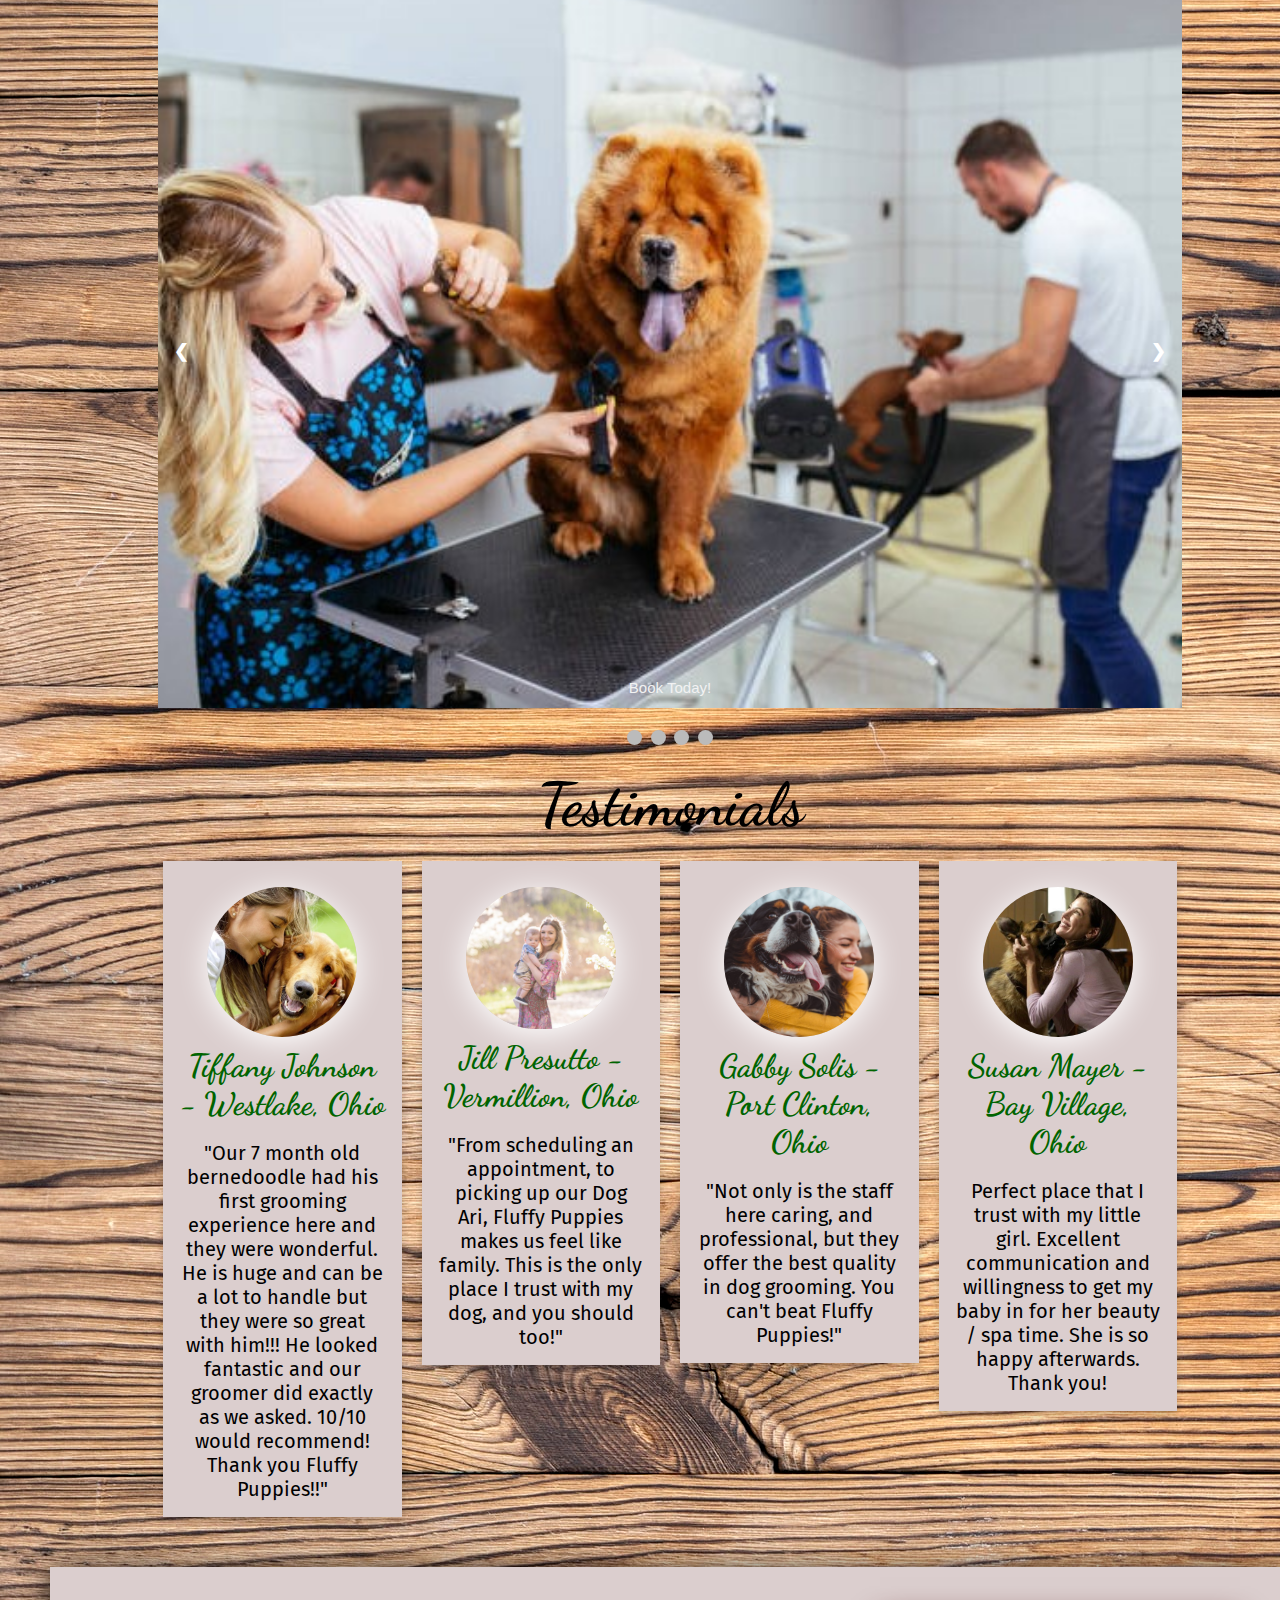
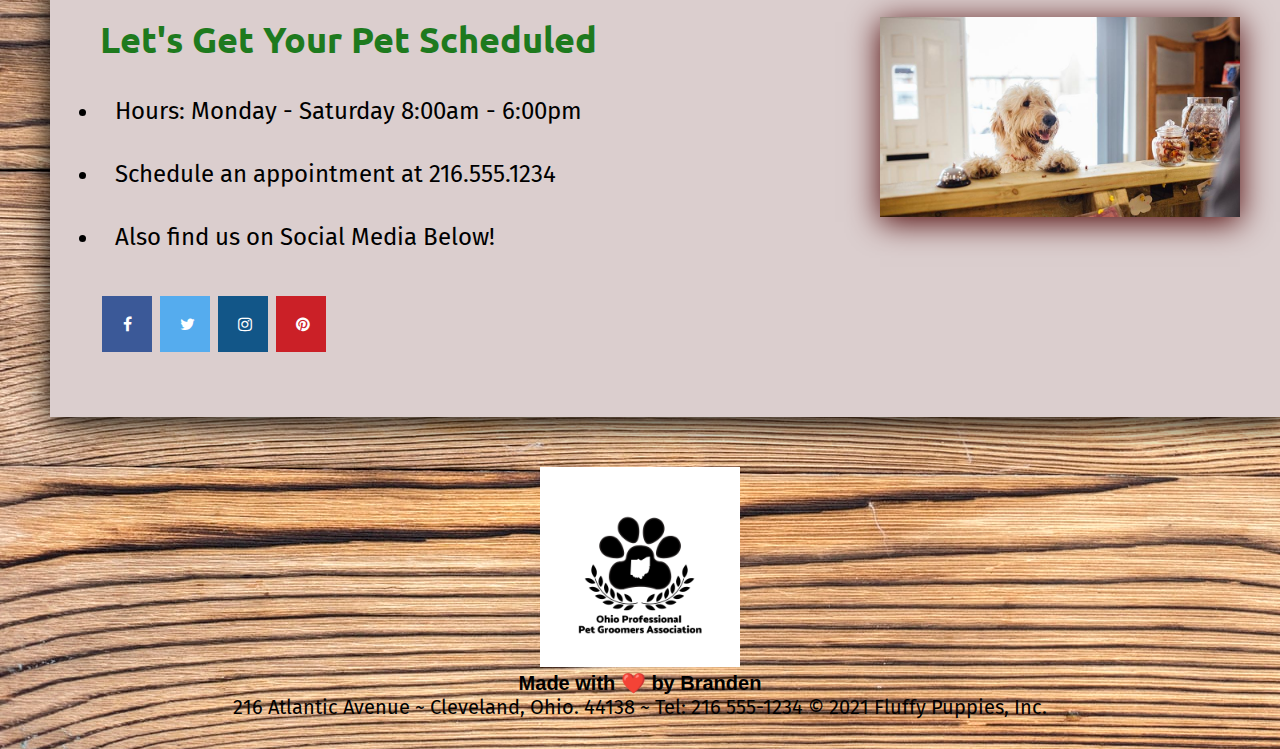
==== commit 2d9fb6e5: "fixed landing format and added client photos" ====
--- a/index.html
+++ b/index.html
@@ -23,7 +23,7 @@
     />
     <title>Fluffy Puppies</title>
   </head>
-
+<!-- navbar -->
   <body>
     <div class="header">
       <h1>
@@ -146,63 +146,77 @@
         <span class="dot" onclick="currentSlide(4)"></span>
       </div>
 
-      <!-- contact card -->
-      <div id="contact" class="contact">
-        <a href="services.html"
-          ><img src="images/reception.jpeg" alt="receptionImg" class="float-right"
-        /></a>
-        <h2>Let's Get Your Pet Scheduled</h2>
-        <ul>
-          <li>Hours: Monday - Saturday 8:00am - 6:00pm</li>
-          <li>Schedule an appointment at 216.555.1234</li>
-          <li>Also find us on Social Media Below!</li>
-        </ul>
-          <div>
-            <a href="http://www.facebook.com" class="fa fa-facebook"></a>
-            <a href="http://www.twitter.com" class="fa fa-twitter"></a>
-            <a href="http://www.instagram.com" class="fa fa-instagram"></a>
-            <a href="http://www.pinterest.com" class="fa fa-pinterest"></a>
-          </div>
+    <!-- review area -->
+    <p id="abouthead">Testimonials</p>
+    <div class="container">
+      <div class="row">
+        <div class="column">
+          <div class="card">
+            <img src="images/new-review1.jpg" alt="review1" class="about1"/>
+            <h3 class="abouth3">Tiffany Johnson - Westlake, Ohio</h3>
+            <br>
+            <p> "Our 7 month old bernedoodle had his first grooming experience here
+              and they were wonderful. He is huge and can be a lot to handle but
+              they were so great with him!!! He looked fantastic and our groomer did
+              exactly as we asked. 10/10 would recommend! Thank you Fluffy
+              Puppies!!"</p>
+          </div>
+        </div>
+      
+        <div class="column">
+          <div class="card">
+            <img src="images/reviewer3.png" alt="review2" class="about1"/>
+            <h3 class="abouth3">Jill Presutto - Vermillion, Ohio</h3>
+            <br>
+            <p>"From scheduling an appointment, to picking up our Dog Ari, Fluffy
+              Puppies makes us feel like family. This is the only place I trust with
+              my dog, and you should too!"</p>
+          </div>
+        </div>
+        
+        <div class="column">
+          <div class="card">
+            <img src="images/new-review2.jpg" alt="review3" class="about1"/>
+            <h3 class="abouth3">Gabby Solis - Port Clinton, Ohio</h3>
+            <br>
+            <p>"Not only is the staff here caring, and professional, but they offer
+              the best quality in dog grooming. You can't beat Fluffy Puppies!" </p>
+          </div>
+        </div>
+        
+        <div class="column">
+          <div class="card">
+            <img src="images/susan.jpg" alt="img9"  class="about1"/>
+            <h3 class="abouth3">Susan Mayer - Bay Village, Ohio</h3>
+            <br>
+            <p>Perfect place that I trust with my little girl. 
+              Excellent communication and willingness to get my baby in for her beauty / spa time. 
+              She is so happy afterwards. Thank you!  </p>
+          </div>
+        </div>
       </div>
     </div>
 
-    <!-- reviews -->
-    <div class="reviews">
-      <div class="review-lead">
-        <h2>What our Clients Are Saying</h2>
-        <br />
-        <br />
-        <h3>Tiffany Johnson - Cleveland, OH</h3>
-        <a><img src="images/new-review1.jpg" alt="review1img" /></a>
-        <p>
-          "Our 7 month old bernedoodle had his first grooming experience here
-          and they were wonderful. He is huge and can be a lot to handle but
-          they were so great with him!!! He looked fantastic and our groomer did
-          exactly as we asked. 10/10 would recommend! Thank you Fluffy
-          Puppies!!"
-        </p>
-      </div>
-      <div class="review2">
-        <h3>Jill Presutto - Vermillion, OH</h3>
-        <a><img src="images/reviewer3.png" alt="revewimage" /></a>
-        <p>
-          "From scheduling an appointment, to picking up our Dog Ari, Fluffy
-          Puppies makes us feel like family. This is the only place I trust with
-          my dog, and you should too!"
-        </p>
-      </div>
-      <div class="review3">
-        <h3>Gabby Solis - Olmsted Falls, OH</h3>
-        <a><img src="images/new-review2.jpg" alt="review2img" /></a>
-        <p>
-          "Not only is the staff here caring, and professional, but they offer
-          the best quality in dog grooming. You can't beat Fluffy Puppies!"
-        </p>
-        <br />
-        <br />
-        <p>Thank you for your business!</p>
-      </div>
-    </div>
+          <!-- contact card -->
+          <div id="contact" class="contact">
+            <a href="services.html"
+              ><img src="images/reception.jpeg" alt="receptionImg" class="float-right"
+            /></a>
+            <h2>Let's Get Your Pet Scheduled</h2>
+            <ul>
+              <li>Hours: Monday - Saturday 8:00am - 6:00pm</li>
+              <li>Schedule an appointment at 216.555.1234</li>
+              <li>Also find us on Social Media Below!</li>
+            </ul>
+              <div>
+                <a href="http://www.facebook.com" class="fa fa-facebook"></a>
+                <a href="http://www.twitter.com" class="fa fa-twitter"></a>
+                <a href="http://www.instagram.com" class="fa fa-instagram"></a>
+                <a href="http://www.pinterest.com" class="fa fa-pinterest"></a>
+              </div>
+          </div>
+        </div>
+
     <div class="footer">
       <!-- script tag -->
       <script src="script.js"></script>
--- a/style.css
+++ b/style.css
@@ -147,7 +147,7 @@
 }
 
 .indexContent {
-    width: 75%;
+    width: 100%;
     display: inline-block;
     margin-left: 30px;
     margin-right: 30px;
@@ -240,28 +240,57 @@
 .about {
     margin-bottom: 20px;
     padding: 50px;
-    height: 800px;
+    margin: 20px;
+    height: 700px;
+    font-size: 28px;
+    line-height: 1.0;
+    font-family: 'Ubuntu', sans-serif;
+    background-color: #dbcece;
+    color:rgb(0, 0, 0);
+    box-shadow: 0px 10px 30px rgb(0, 0, 0);
+}
+
+.about-contact {
+    margin-bottom: 20px;
+    padding: 50px;
+    height: 600%;
     font-family: 'Ubuntu', sans-serif;
     background-color: #dbcece;
     color:rgb(243, 240, 240);
     box-shadow: 0px 10px 30px rgb(0, 0, 0);
 }
 
-.about-contact {
-    margin-bottom: 20px;
-    padding: 50px;
-    height: 600%;
-    font-family: 'Ubuntu', sans-serif;
-    background-color: #dbcece;
-    color:rgb(243, 240, 240);
+.faq {
+    margin-bottom: 20px;
+    padding: 50px;
+    margin: 20px;
+    height: 1175px;
+    font-size: 28px;
+    line-height: 1.0;
+    font-family: 'Ubuntu', sans-serif;
+    background-color: #dbcece;
+    color:rgb(0, 0, 0);
     box-shadow: 0px 10px 30px rgb(0, 0, 0);
 }
 
-.faq {
+.client-card {
     margin-bottom: 20px;
     padding: 50px;
     margin: 20px;
-    height: 1050px;
+    height: 325px;
+    font-size: 28px;
+    line-height: 1.0;
+    font-family: 'Ubuntu', sans-serif;
+    background-color: #dbcece;
+    color:rgb(0, 0, 0);
+    box-shadow: 0px 10px 30px rgb(0, 0, 0);
+}
+
+.contact-card {
+    margin-bottom: 20px;
+    padding: 50px;
+    margin: 20px;
+    height: 350px;
     font-size: 28px;
     line-height: 1.0;
     font-family: 'Ubuntu', sans-serif;
@@ -316,7 +345,7 @@
     margin: 15px;
 }
 
-#about1 {
+.about1 {
     display: block;
     margin: 10px auto;
     max-width: 150px;
@@ -327,6 +356,7 @@
 .video {
     position: center;
     padding: 30px;
+    border: 0px;
 }
 
 #abouthead {
@@ -347,7 +377,7 @@
     padding-bottom: 5px;
 }
 
-#abouth3 {
+.abouth3 {
     font-size: 32px;
     font-family: 'Ubuntu', sans-serif;
     text-align: center;
@@ -386,6 +416,7 @@
 
 #contactdog {
     border-radius: 75%;
+    max-height: 275px;
 }
 
 .container {
@@ -398,7 +429,7 @@
     margin-bottom: 20px;
     color: rgb(30, 122, 30);
     font-size: 36px;
-    font-family: 'Ubuntu', sans-serif;
+    font-family: 'Dancing Script', cursive;
 }
 
 .services h2 {
